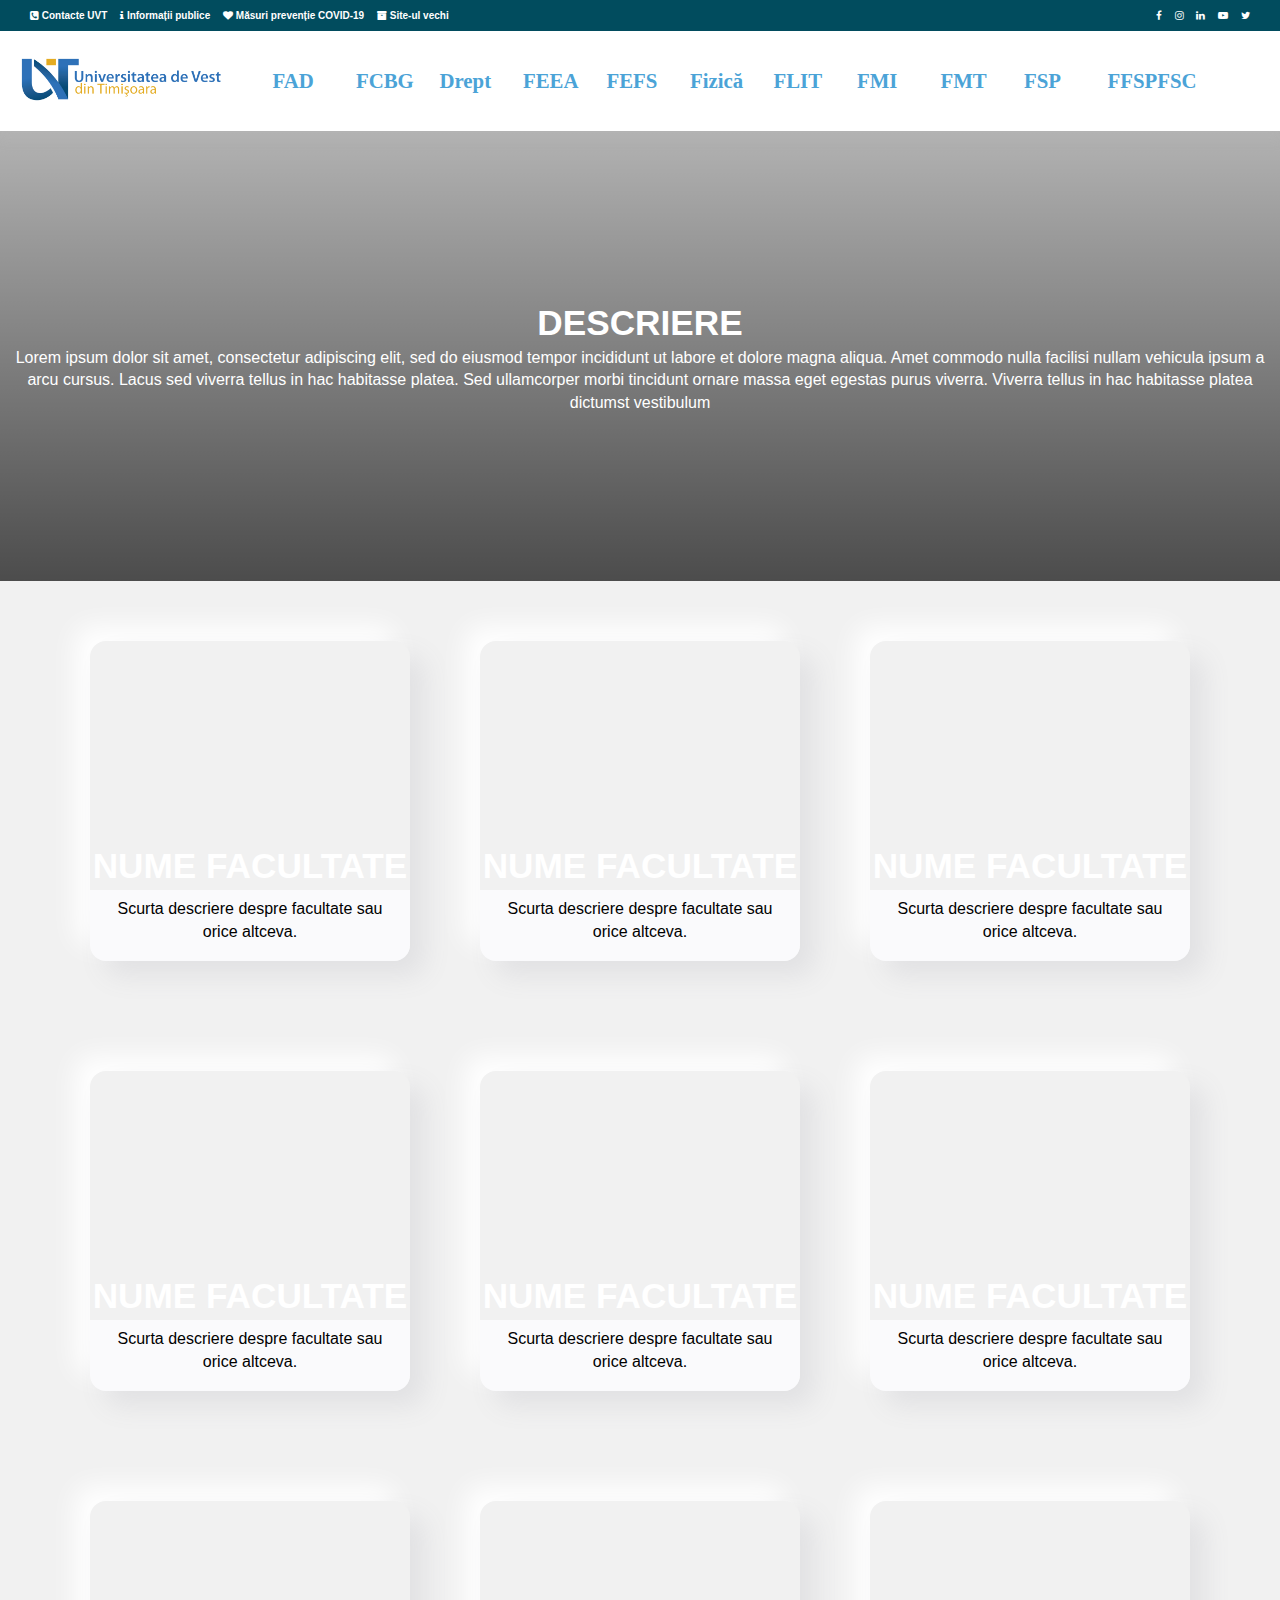
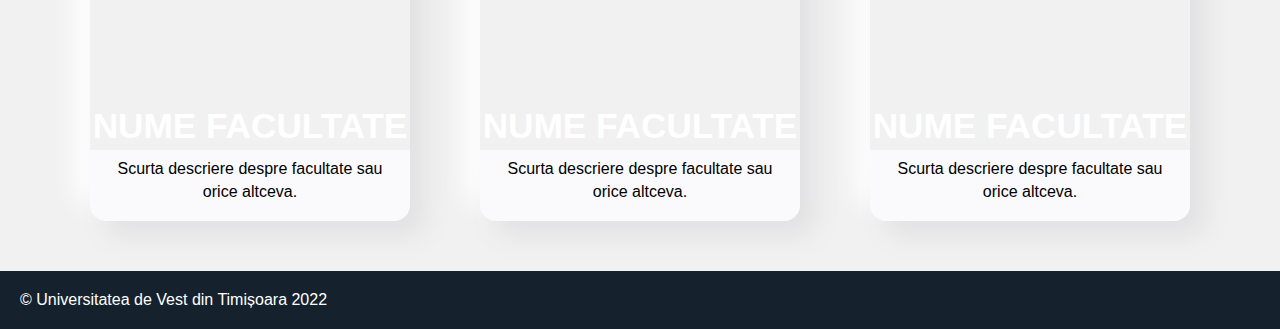
==== index.html @ 70251bb2 "modificari header" ====
<!DOCTYPE html>
<html lang="en">
<head>
    <meta charset="UTF-8">
    <meta http-equiv="X-UA-Compatible" content="IE=edge">
    <meta name="viewport" content="width=device-width, initial-scale=1.0">
    <link rel="stylesheet" href="style/style.css">
    <link rel="stylesheet" href="style/card.css">
    <link rel="stylesheet" href="style/footer.css">
    <link rel="stylesheet" href="style/info-header.css">
    <link rel="stylesheet"
    href=
"https://cdnjs.cloudflare.com/ajax/libs/font-awesome/4.7.0/css/font-awesome.min.css">
    <script src="https://ajax.googleapis.com/ajax/libs/jquery/3.6.3/jquery.min.js"></script>
    <script src="script.js"></script>
    <title>MAPS</title>
</head>
<body>
    <div class="page-wrapper">
      <div class="info-header">
        <div id="left-items">
          <a href="https://dict.uvt.ro/telefoane-interioare/interioare.php"><i class="fa fa-phone-square "><b> Contacte UVT</b> </i></a>
           <a href="https://www.uvt.ro/dcimi/informatii-publice/"><i class="fa fa-info "><b> Informații publice</b></i></a>
            <a href="https://uvt.ro/masuri-preventie-covid-19/"><i class="fa fa-heart "><b> Măsuri prevenție COVID-19</b></i></a>
            <a href="https://oldsite.uvt.ro/ro/"><i class="fa fa-archive"><b> Site-ul vechi</b></i></a>
        </div>
        <div id="right-items">
          <a href="https://www.facebook.com/uvtromania"><i class="fa fa-facebook" aria-hidden="true"></i></a>
          <a href="https://www.instagram.com/uvt_romania/"><i class="fa fa-instagram" aria-hidden="true"></i></a>
          <a href="https://www.linkedin.com/school/west-university-of-timisoara/"><i class="fa fa-linkedin" aria-hidden="true"></i></a>
          <a href="https://www.youtube.com/channel/UC9rKWeN__ZbmqP3s-H6VcLA"><i class="fa fa-youtube-play" aria-hidden="true"></i></a>
          <a href="https://twitter.com/uvtromania"><i class="fa fa-twitter" aria-hidden="true"></i></a>
        </div>

      </div>
        <div class="nav-wrapper">
         <nav class="navbar">
           <a href="https://uvt.ro"><img src="logoUvt.png" alt="Logo UVT" id="logo" > </a>
           <div class="menu-toggle" id="mobile-menu">
             <span class="bar"></span>
             <span class="bar"></span>
             <span class="bar"></span>
           </div>
           <ul class="nav no-search">
             <li class="nav-item"><a href="#">FAD</a></li>
             <li class="nav-item"><a href="#">FCBG</a></li>
             <li class="nav-item"><a href="#">Drept</a></li>
             <li class="nav-item"><a href="#">FEEA</a></li>
             <li class="nav-item"><a href="#">FEFS</a></li>
             <li class="nav-item"><a href="#">Fizică</a></li>
             <li class="nav-item"><a href="#">FLIT</a></li>
             <li class="nav-item"><a href="#">FMI</a></li>
             <li class="nav-item"><a href="#">FMT</a></li>
             <li class="nav-item"><a href="#">FSP</a></li>
             <li class="nav-item"><a href="#">FFSPFSC</a></li>
           </ul>
         </nav>
         </div>
<section class="descriere">
          <h1>DESCRIERE</h1>
          <p>Lorem ipsum dolor sit amet, consectetur adipiscing elit, sed do eiusmod tempor incididunt ut labore et dolore magna aliqua. Amet commodo nulla facilisi nullam vehicula ipsum a arcu cursus. Lacus sed viverra tellus in hac habitasse platea. Sed ullamcorper morbi tincidunt ornare massa eget egestas purus viverra. Viverra tellus in hac habitasse platea dictumst vestibulum</p>
        </section>
        <section class="features">
          <div class="feature-container">
            <div class=" feature-container property-card">
              <a href="#" style="text-decoration: none;">
                <div class="containerVideo">
                  <video id="video" width="480" height="270" autoplay loop muted>
                      <source src="videos/a031adfe-4b87d714.mp4" type="video/mp4" />
                  </video>

              </div> <H1>NUME FACULTATE</H1>
                </a>
              <div class="property-description">
                <p>Scurta descriere despre facultate sau orice altceva.</p>
              </div>
            </div>
          </div>
          <div class="feature-container">
            <div class=" feature-container property-card">
              <a href="#" style="text-decoration: none;">
                <div class="containerVideo">
                  <video id="video" width="480" height="270" autoplay loop muted>
                      <source src="videos/a031adfe-4b87d714.mp4" type="video/mp4" />
                  </video>

              </div> <H1>NUME FACULTATE</H1>
                </a>
              <div class="property-description">
                <p>Scurta descriere despre facultate sau orice altceva.</p>
              </div>
            </div>
          </div>
          <div class="feature-container">
            <div class=" feature-container property-card">
              <a href="#" style="text-decoration: none;">
                <div class="containerVideo">
                  <video id="video" width="480" height="270" autoplay loop muted>
                      <source src="videos/a031adfe-4b87d714.mp4" type="video/mp4" />
                  </video>

              </div> <H1>NUME FACULTATE</H1>
                </a>
              <div class="property-description">
                <p>Scurta descriere despre facultate sau orice altceva.</p>
              </div>
            </div>
          </div>

        </section>
        <section class="features">
          <div class="feature-container">
            <div class=" feature-container property-card">
              <a href="#" style="text-decoration: none;">
                <div class="containerVideo">
                  <video id="video" width="480" height="270" autoplay loop muted>
                      <source src="videos/a031adfe-4b87d714.mp4" type="video/mp4" />
                  </video>

              </div> <H1>NUME FACULTATE</H1>
                </a>
              <div class="property-description">
                <p>Scurta descriere despre facultate sau orice altceva.</p>
              </div>
            </div>
          </div>
          <div class="feature-container">
            <div class=" feature-container property-card">
              <a href="#" style="text-decoration: none;">
                <div class="containerVideo">
                  <video id="video" width="480" height="270" autoplay loop muted>
                      <source src="videos/a031adfe-4b87d714.mp4" type="video/mp4" />
                  </video>

              </div> <H1>NUME FACULTATE</H1>
                </a>
              <div class="property-description">
                <p>Scurta descriere despre facultate sau orice altceva.</p>
              </div>
            </div>
          </div>
          <div class="feature-container">
            <div class=" feature-container property-card">
              <a href="#" style="text-decoration: none;">
                <div class="containerVideo">
                  <video id="video" width="480" height="270" autoplay loop muted>
                      <source src="videos/a031adfe-4b87d714.mp4" type="video/mp4" />
                  </video>

              </div> <H1>NUME FACULTATE</H1>
                </a>
              <div class="property-description">
                <p>Scurta descriere despre facultate sau orice altceva.</p>
              </div>
            </div>
          </div>

        </section>
        <section class="features">
          <div class="feature-container">
            <div class=" feature-container property-card">
              <a href="#" style="text-decoration: none;">
                <div class="containerVideo">
                  <video id="video" width="480" height="270" autoplay loop muted>
                      <source src="videos/a031adfe-4b87d714.mp4" type="video/mp4" />
                  </video>

              </div> <H1>NUME FACULTATE</H1>
                </a>
              <div class="property-description">
                <p>Scurta descriere despre facultate sau orice altceva.</p>
              </div>
            </div>
          </div>
          <div class="feature-container">
            <div class=" feature-container property-card">
              <a href="#" style="text-decoration: none;">
                <div class="containerVideo">
                  <video id="video" width="480" height="270" autoplay loop muted>
                      <source src="videos/a031adfe-4b87d714.mp4" type="video/mp4" />
                  </video>

              </div> <H1>NUME FACULTATE</H1>
                </a>
              <div class="property-description">
                <p>Scurta descriere despre facultate sau orice altceva.</p>
              </div>
            </div>
          </div>
          <div class="feature-container">
            <div class=" feature-container property-card">
              <a href="#" style="text-decoration: none;">
                <div class="containerVideo">
                  <video id="video" width="480" height="270" autoplay loop muted>
                      <source src="videos/a031adfe-4b87d714.mp4" type="video/mp4" />
                  </video>

              </div> <H1>NUME FACULTATE</H1>
                </a>
              <div class="property-description">
                <p>Scurta descriere despre facultate sau orice altceva.</p>
              </div>
            </div>
          </div>

        </section>

        
       </div>
       </div>
              <footer id="footerId">
        © Universitatea de Vest din Timișoara 2022
       </footer>
</body>
</html>
---- style/style.css ----
* {
    margin: 0;
    padding: 0;
    box-sizing: border-box;
    font-family: 'Lato', 'Arial', sans-serif;
  }
  
  /* HEADINGS */
  
  h1, p {
    color: #fff;
    text-align: center;
    line-height: 1.4;
  }
  
  h1 {
    font-size: 2.2rem;
  }
  
  h2 {
    color: #000;
    font-size: 1.3rem;
    text-align: center;
    line-height: 1.4;
    margin-bottom: 10px;
  }
  
  /* BASIC SETUP */
  

  @font-face {
    font-family: 'FontNav';
    src: url(Segoe\ UI.ttf);
  }

  .page-wrapper {
    width: 100%;
    height: auto;
  }
  
  .nav-wrapper {
    width: 100%;
    position: -webkit-sticky; /* Safari */
    position: sticky;
    top: 0;
    background-color: #fff;
  }
  
  
  
  /* NAVIGATION */
  
  .navbar {
    font-family: 'FontNav';
    display: grid;
    grid-template-columns: 1fr 5fr;
    align-items: center;
    justify-content: center;
    height: 100px;
    box-shadow: 0px 10px 10px 0px rgba(186, 181, 181, 0.127);
    overflow: hidden;
  }
  
  .navbar img {
    height: 45px;
    width: auto;
    justify-self: start;
    margin-left: 20px;
  }
  
  .navbar ul {
    list-style: none;
    display: grid;
    grid-template-columns: repeat(12,1fr);
    justify-self: center;
    margin-left: 50px;
    
  }
  
  .nav-item a {
    color: #4BA3D7;
    font-size: 1.3rem;
    font-weight: 800;
    text-decoration: none;
    font-family: 'FontNav';
    transition: color 0.3s ease-out;
  }
  
  .nav-item a:hover {
    color: #2464A1;
  }
  
  /* SECTIONS */
  
  .descriere {
    width: 100%;
    height: 50vh;
    min-height: 350px;
    background: linear-gradient(rgba(0,0,0,0.3),rgba(0,0,0,0.7)), url('https://th.bing.com/th/id/OIP.3mGJIv0BFozAU5_trSVIkAHaEo?pid=ImgDet&rs=1');
    background-size: cover;
    display: flex;
    flex-direction: column;
    justify-content: center;
  }
  
  .features {
    width: 100%;
    height: auto;
    background-color: #f1f1f1;
    display: flex;
    padding: 50px 20px;
    justify-content: space-evenly;
  }
  
  .feature-container {
    flex-basis: auto;
    margin-top: 5px;
    
  }
  
  .feature-container p {
    color: #000;
    text-align: center;
    line-height: 1.4;
    margin-bottom: 15px;
  }
  
  .feature-container img {
    width: 100%;
    margin-bottom: 15px;
  }

  
  /* MOBILE MENU & ANIMATION */
  
  .menu-toggle .bar{
    width: 25px;
    height: 3px;
    background-color: #3f3f3f;
    margin: 5px auto;
    -webkit-transition: all 0.3s ease-in-out;
    -o-transition: all 0.3s ease-in-out;
    transition: all 0.3s ease-in-out;
  }
  
  .menu-toggle {
    justify-self: end;
    margin-right: 25px;
    display: none;
  }
  
  .menu-toggle:hover{
    cursor: pointer;
  }
  
  #mobile-menu.is-active .bar:nth-child(2){
    opacity: 0;
  }
  
  #mobile-menu.is-active .bar:nth-child(1){
    -webkit-transform: translateY(8px) rotate(45deg);
    -ms-transform: translateY(8px) rotate(45deg);
    -o-transform: translateY(8px) rotate(45deg);
    transform: translateY(8px) rotate(45deg);
  }
  
  #mobile-menu.is-active .bar:nth-child(3){
    -webkit-transform: translateY(-8px) rotate(-45deg);
    -ms-transform: translateY(-8px) rotate(-45deg);
    -o-transform: translateY(-8px) rotate(-45deg);
    transform: translateY(-8px) rotate(-45deg);
  }
  
  /* KEYFRAME ANIMATIONS */
  
  /* Media Queries */
  
    /* Mobile Devices - Phones/Tablets */
  
  @media only screen and (max-width: 1050px) { 
    .features {
      flex-direction: column;
      justify-content: center;
      align-items: center;
      padding: 50px;
    }

    .info-header {
      display: none !important;
      visibility: hidden;
    }
    
    /* MOBILE HEADINGS */
    
    h1 {
      font-size: 1.9rem;
    }
    
    h2 {
      font-size: 1rem;
    }
    
    p {
      font-size: 0.8rem;
    }
    
    /* MOBILE NAVIGATION */

    .navbar ul {
      margin-left: 0;
      margin-top: 30px;
      display: flex;
      flex-direction: column;
      position: fixed;
      justify-content: start;
      top: 55px;
      background-color: #fff;
      width: 100%;
      height: calc(100vh - 55px);
      transform: translate(-101%);
      text-align: center;
      overflow: hidden;
    }
    
    .navbar li {
      padding: 15px;
    }
    
    .navbar li:first-child {
      margin-top: 50px;
    }
    
    .navbar li a {
      font-size: 1rem;
    }
     
    .menu-toggle, .bar {
      display: block;
      cursor: pointer;
    }
    
    .mobile-nav {
    transform: translate(0%)!important;
  }
    
    /* SECTIONS */
    
    .headline {
      height: 20vh;
    }
      
    .feature-container p {
      margin-bottom: 25px;
    }
    
    .feature-container {
      margin-top: 20px;
    }
    
    .feature-container:nth-child(2) {
      order: -1;
    }
    

  }
---- style/card.css ----
/*CARDS STYLE */


 .property-card
 {

   height:20em;
   width:20em;
   top: 0;
   display:-webkit-box;
   display:-ms-flexbox;
   display:flex;
   -webkit-box-orient:vertical;
   -webkit-box-direction:normal;
   -ms-flex-direction:column;
   flex-direction:column;
   -webkit-transition:all 0.4s cubic-bezier(0.645, 0.045, 0.355, 1);
   -o-transition:all 0.4s cubic-bezier(0.645, 0.045, 0.355, 1);
   transition:all 0.4s cubic-bezier(0.645, 0.045, 0.355, 1);
   border-radius:16px;
   overflow:hidden;
   -webkit-box-shadow:  15px 15px 27px #e1e1e3, -15px -15px 27px #ffffff;
   box-shadow:  15px 15px 27px #e1e1e3, -15px -15px 27px #ffffff;
 }
 /* ^-- The margin bottom is necessary for the drop shadow otherwise it gets clipped in certain cases. */
 
 /* Top Half of card, image. */
 
 .property-image
 {
   height:6em;
   width:20em;
   padding:1em 2em;
   -webkit-transition:all 0.4s cubic-bezier(0.645, 0.045, 0.355, 1);
   -o-transition:all 0.4s cubic-bezier(0.645, 0.045, 0.355, 1);
   transition:all 0.4s cubic-bezier(0.645, 0.045, 0.355, 1);
   background-image:url('https://cdn.photographylife.com/wp-content/uploads/2017/01/What-is-landscape-photography.jpg');
   background-size:cover;
   background-repeat:no-repeat;
 }
 
 /* Bottom Card Section */
 
 .property-description
 {
   background-color: #FAFAFC;
   height:12em;
   width:20em;
   bottom:0em;
   -webkit-transition:all 0.4s cubic-bezier(0.645, 0.045, 0.355, 1);
   -o-transition:all 0.4s cubic-bezier(0.645, 0.045, 0.355, 1);
   transition:all 0.4s cubic-bezier(0.645, 0.045, 0.355, 1);
   padding: 0.5em 1em;
   text-align:center;
 }
 
 
 /* Property Cards Hover States 
 
 .property-card:hover .property-description
 {
   height:0em;
   padding:0px 1em;
 }
 .property-card:hover .property-image
 {
   height:18em;
 }

 */



.containerVideo {
  height: 200px;
}

#topText {
  color: white;
  font-size: 20px;
  align-self: center;
}
---- style/footer.css ----
#footerId {
    background-color: #15222E;
    color: white;
    text-align: left;
    padding: 20px;
    margin: 0 auto;
  }
---- style/info-header.css ----
.info-header {
    background-color: #014C5E;
    padding: 10px 25px 10px 25px;
    font-size: 10px;

    display: flex;
    justify-content: space-between;
}

.info-header a {
    text-decoration: none;
    color: white;
    padding: 5px;;
}
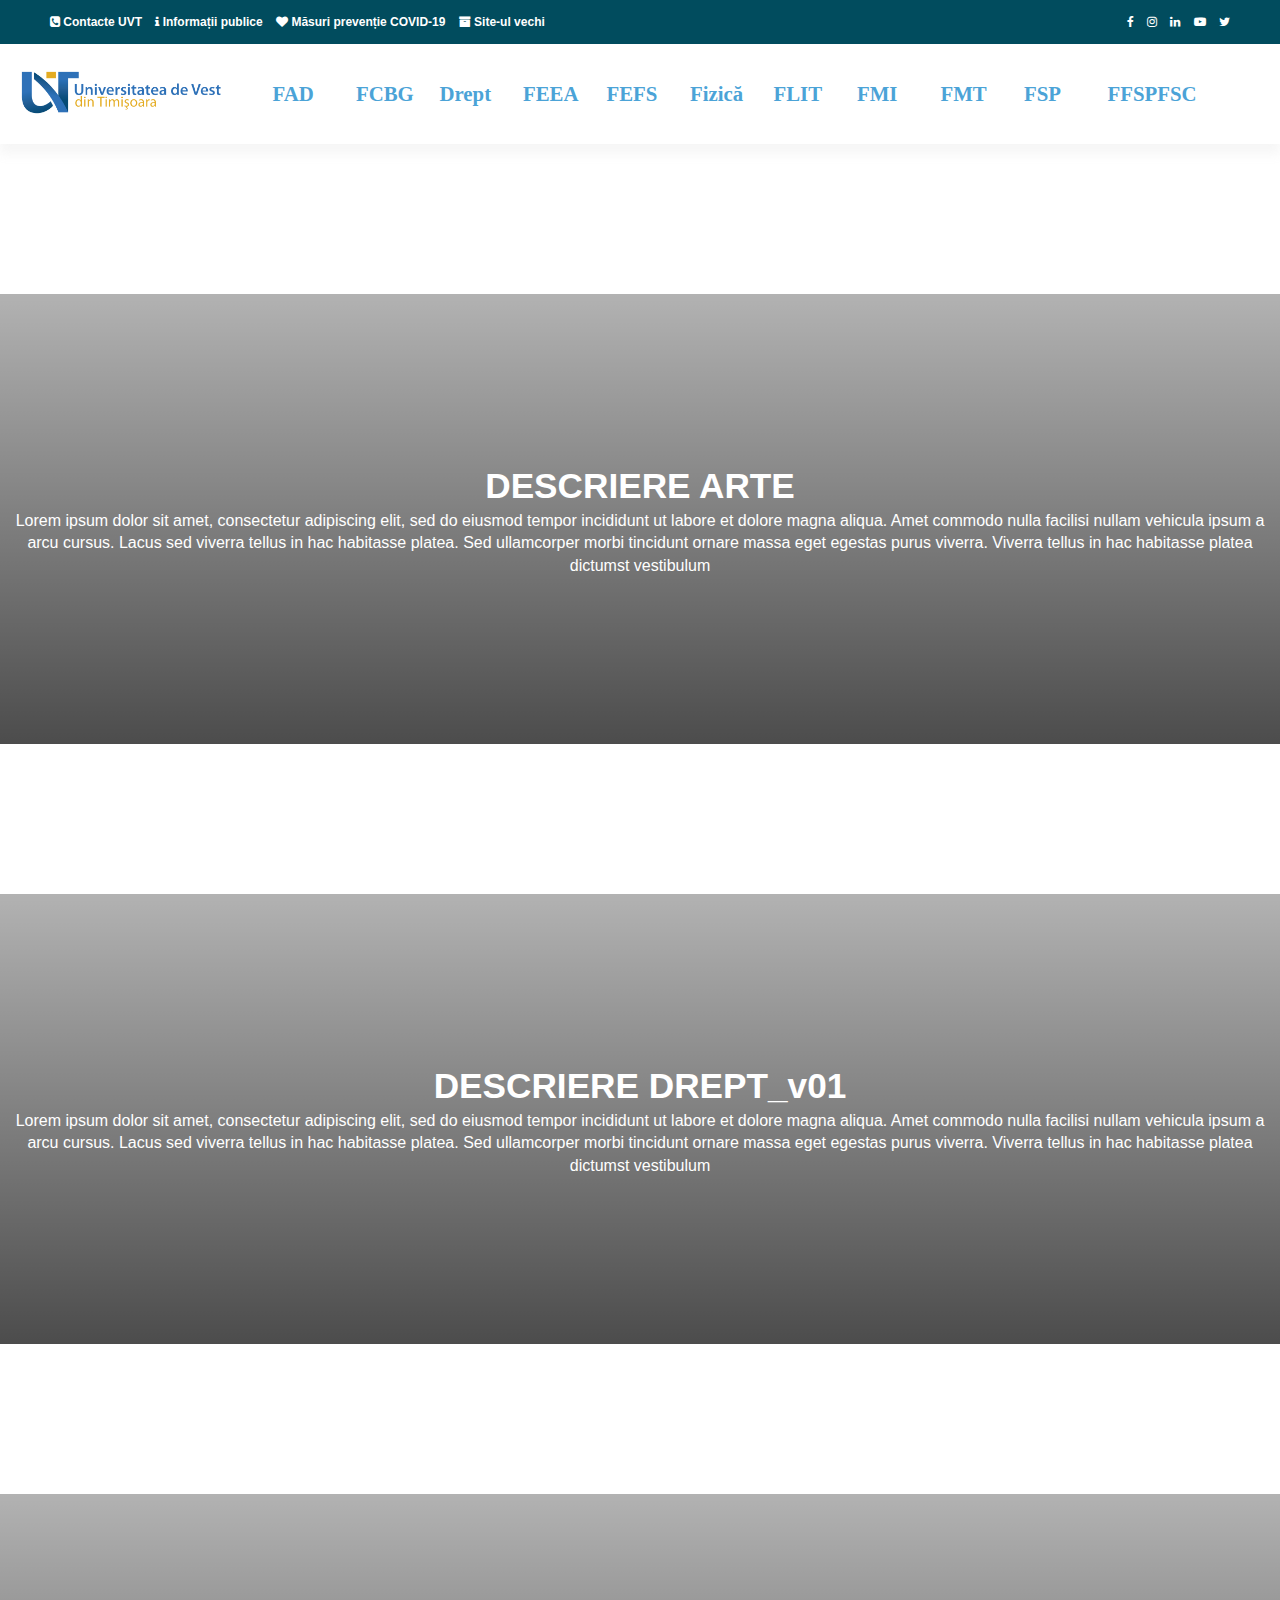
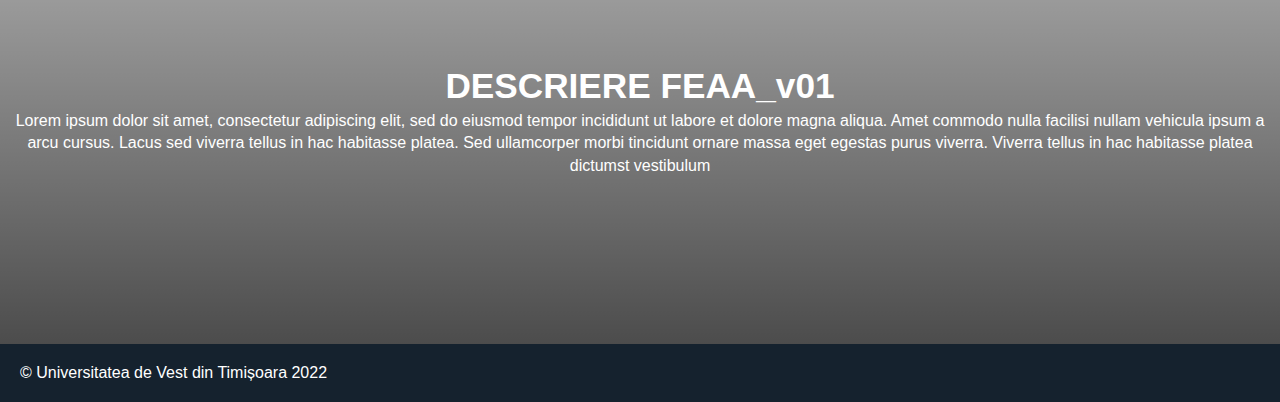
==== commit 551ace25: "video" ====
--- a/index.html
+++ b/index.html
@@ -7,6 +7,7 @@
     <link rel="stylesheet" href="style/style.css">
     <link rel="stylesheet" href="style/card.css">
     <link rel="stylesheet" href="style/footer.css">
+    <link rel="stylesheet" href="style/videoContainer.css">
     <link rel="stylesheet" href="style/info-header.css">
     <link rel="stylesheet"
     href=
@@ -42,9 +43,9 @@
              <span class="bar"></span>
            </div>
            <ul class="nav no-search">
-             <li class="nav-item"><a href="#">FAD</a></li>
+             <li class="nav-item"><a href="#videoARTE">FAD</a></li>
              <li class="nav-item"><a href="#">FCBG</a></li>
-             <li class="nav-item"><a href="#">Drept</a></li>
+             <li class="nav-item"><a href="#videoDREPT">Drept</a></li>
              <li class="nav-item"><a href="#">FEEA</a></li>
              <li class="nav-item"><a href="#">FEFS</a></li>
              <li class="nav-item"><a href="#">Fizică</a></li>
@@ -56,156 +57,38 @@
            </ul>
          </nav>
          </div>
-<section class="descriere">
-          <h1>DESCRIERE</h1>
+         <div class="containerVideoPrezentare" id="videoARTE">
+          <video id="video" autoplay loop muted>
+              <source src="videos/ARTE_v01.mp4" type="video/mp4" />
+          </video>
+          </div>
+
+        <section class="descriere">
+          <h1>DESCRIERE ARTE</h1>
           <p>Lorem ipsum dolor sit amet, consectetur adipiscing elit, sed do eiusmod tempor incididunt ut labore et dolore magna aliqua. Amet commodo nulla facilisi nullam vehicula ipsum a arcu cursus. Lacus sed viverra tellus in hac habitasse platea. Sed ullamcorper morbi tincidunt ornare massa eget egestas purus viverra. Viverra tellus in hac habitasse platea dictumst vestibulum</p>
         </section>
-        <section class="features">
-          <div class="feature-container">
-            <div class=" feature-container property-card">
-              <a href="#" style="text-decoration: none;">
-                <div class="containerVideo">
-                  <video id="video" width="480" height="270" autoplay loop muted>
-                      <source src="videos/a031adfe-4b87d714.mp4" type="video/mp4" />
-                  </video>
 
-              </div> <H1>NUME FACULTATE</H1>
-                </a>
-              <div class="property-description">
-                <p>Scurta descriere despre facultate sau orice altceva.</p>
-              </div>
-            </div>
-          </div>
-          <div class="feature-container">
-            <div class=" feature-container property-card">
-              <a href="#" style="text-decoration: none;">
-                <div class="containerVideo">
-                  <video id="video" width="480" height="270" autoplay loop muted>
-                      <source src="videos/a031adfe-4b87d714.mp4" type="video/mp4" />
-                  </video>
-
-              </div> <H1>NUME FACULTATE</H1>
-                </a>
-              <div class="property-description">
-                <p>Scurta descriere despre facultate sau orice altceva.</p>
-              </div>
-            </div>
-          </div>
-          <div class="feature-container">
-            <div class=" feature-container property-card">
-              <a href="#" style="text-decoration: none;">
-                <div class="containerVideo">
-                  <video id="video" width="480" height="270" autoplay loop muted>
-                      <source src="videos/a031adfe-4b87d714.mp4" type="video/mp4" />
-                  </video>
-
-              </div> <H1>NUME FACULTATE</H1>
-                </a>
-              <div class="property-description">
-                <p>Scurta descriere despre facultate sau orice altceva.</p>
-              </div>
-            </div>
+        <div class="containerVideoPrezentare" id="videoDREPT">
+          <video id="video" autoplay loop muted>
+              <source src="videos/DREPT_v01.mp4" type="video/mp4" />
+          </video>
           </div>
 
+        <section class="descriere">
+          <h1>DESCRIERE DREPT_v01</h1>
+          <p>Lorem ipsum dolor sit amet, consectetur adipiscing elit, sed do eiusmod tempor incididunt ut labore et dolore magna aliqua. Amet commodo nulla facilisi nullam vehicula ipsum a arcu cursus. Lacus sed viverra tellus in hac habitasse platea. Sed ullamcorper morbi tincidunt ornare massa eget egestas purus viverra. Viverra tellus in hac habitasse platea dictumst vestibulum</p>
         </section>
-        <section class="features">
-          <div class="feature-container">
-            <div class=" feature-container property-card">
-              <a href="#" style="text-decoration: none;">
-                <div class="containerVideo">
-                  <video id="video" width="480" height="270" autoplay loop muted>
-                      <source src="videos/a031adfe-4b87d714.mp4" type="video/mp4" />
-                  </video>
-
-              </div> <H1>NUME FACULTATE</H1>
-                </a>
-              <div class="property-description">
-                <p>Scurta descriere despre facultate sau orice altceva.</p>
-              </div>
-            </div>
-          </div>
-          <div class="feature-container">
-            <div class=" feature-container property-card">
-              <a href="#" style="text-decoration: none;">
-                <div class="containerVideo">
-                  <video id="video" width="480" height="270" autoplay loop muted>
-                      <source src="videos/a031adfe-4b87d714.mp4" type="video/mp4" />
-                  </video>
-
-              </div> <H1>NUME FACULTATE</H1>
-                </a>
-              <div class="property-description">
-                <p>Scurta descriere despre facultate sau orice altceva.</p>
-              </div>
-            </div>
-          </div>
-          <div class="feature-container">
-            <div class=" feature-container property-card">
-              <a href="#" style="text-decoration: none;">
-                <div class="containerVideo">
-                  <video id="video" width="480" height="270" autoplay loop muted>
-                      <source src="videos/a031adfe-4b87d714.mp4" type="video/mp4" />
-                  </video>
-
-              </div> <H1>NUME FACULTATE</H1>
-                </a>
-              <div class="property-description">
-                <p>Scurta descriere despre facultate sau orice altceva.</p>
-              </div>
-            </div>
+        
+        <div class="containerVideoPrezentare" id="videoDREPT">
+          <video id="video" autoplay loop muted>
+              <source src="videos/FEAA_v02.mp4" type="video/mp4" />
+          </video>
           </div>
 
+        <section class="descriere">
+          <h1>DESCRIERE FEAA_v01</h1>
+          <p>Lorem ipsum dolor sit amet, consectetur adipiscing elit, sed do eiusmod tempor incididunt ut labore et dolore magna aliqua. Amet commodo nulla facilisi nullam vehicula ipsum a arcu cursus. Lacus sed viverra tellus in hac habitasse platea. Sed ullamcorper morbi tincidunt ornare massa eget egestas purus viverra. Viverra tellus in hac habitasse platea dictumst vestibulum</p>
         </section>
-        <section class="features">
-          <div class="feature-container">
-            <div class=" feature-container property-card">
-              <a href="#" style="text-decoration: none;">
-                <div class="containerVideo">
-                  <video id="video" width="480" height="270" autoplay loop muted>
-                      <source src="videos/a031adfe-4b87d714.mp4" type="video/mp4" />
-                  </video>
-
-              </div> <H1>NUME FACULTATE</H1>
-                </a>
-              <div class="property-description">
-                <p>Scurta descriere despre facultate sau orice altceva.</p>
-              </div>
-            </div>
-          </div>
-          <div class="feature-container">
-            <div class=" feature-container property-card">
-              <a href="#" style="text-decoration: none;">
-                <div class="containerVideo">
-                  <video id="video" width="480" height="270" autoplay loop muted>
-                      <source src="videos/a031adfe-4b87d714.mp4" type="video/mp4" />
-                  </video>
-
-              </div> <H1>NUME FACULTATE</H1>
-                </a>
-              <div class="property-description">
-                <p>Scurta descriere despre facultate sau orice altceva.</p>
-              </div>
-            </div>
-          </div>
-          <div class="feature-container">
-            <div class=" feature-container property-card">
-              <a href="#" style="text-decoration: none;">
-                <div class="containerVideo">
-                  <video id="video" width="480" height="270" autoplay loop muted>
-                      <source src="videos/a031adfe-4b87d714.mp4" type="video/mp4" />
-                  </video>
-
-              </div> <H1>NUME FACULTATE</H1>
-                </a>
-              <div class="property-description">
-                <p>Scurta descriere despre facultate sau orice altceva.</p>
-              </div>
-            </div>
-          </div>
-
-        </section>
-
-        
        </div>
        </div>
               <footer id="footerId">
--- a/style/style.css
+++ b/style/style.css
@@ -186,7 +186,7 @@
     }
 
     .info-header {
-      display: none !important;
+      display: none ;
       visibility: hidden;
     }
     
--- a/style/videoContainer.css
+++ b/style/videoContainer.css
@@ -0,0 +1,5 @@
+.containerVideoPrezentare video {
+    width: 100%;
+    display: block;
+}
+
--- a/style/info-header.css
+++ b/style/info-header.css
@@ -1,7 +1,7 @@
 .info-header {
     background-color: #014C5E;
-    padding: 10px 25px 10px 25px;
-    font-size: 10px;
+    padding: 15px 45px 15px 45px;
+    font-size: 12px;
 
     display: flex;
     justify-content: space-between;
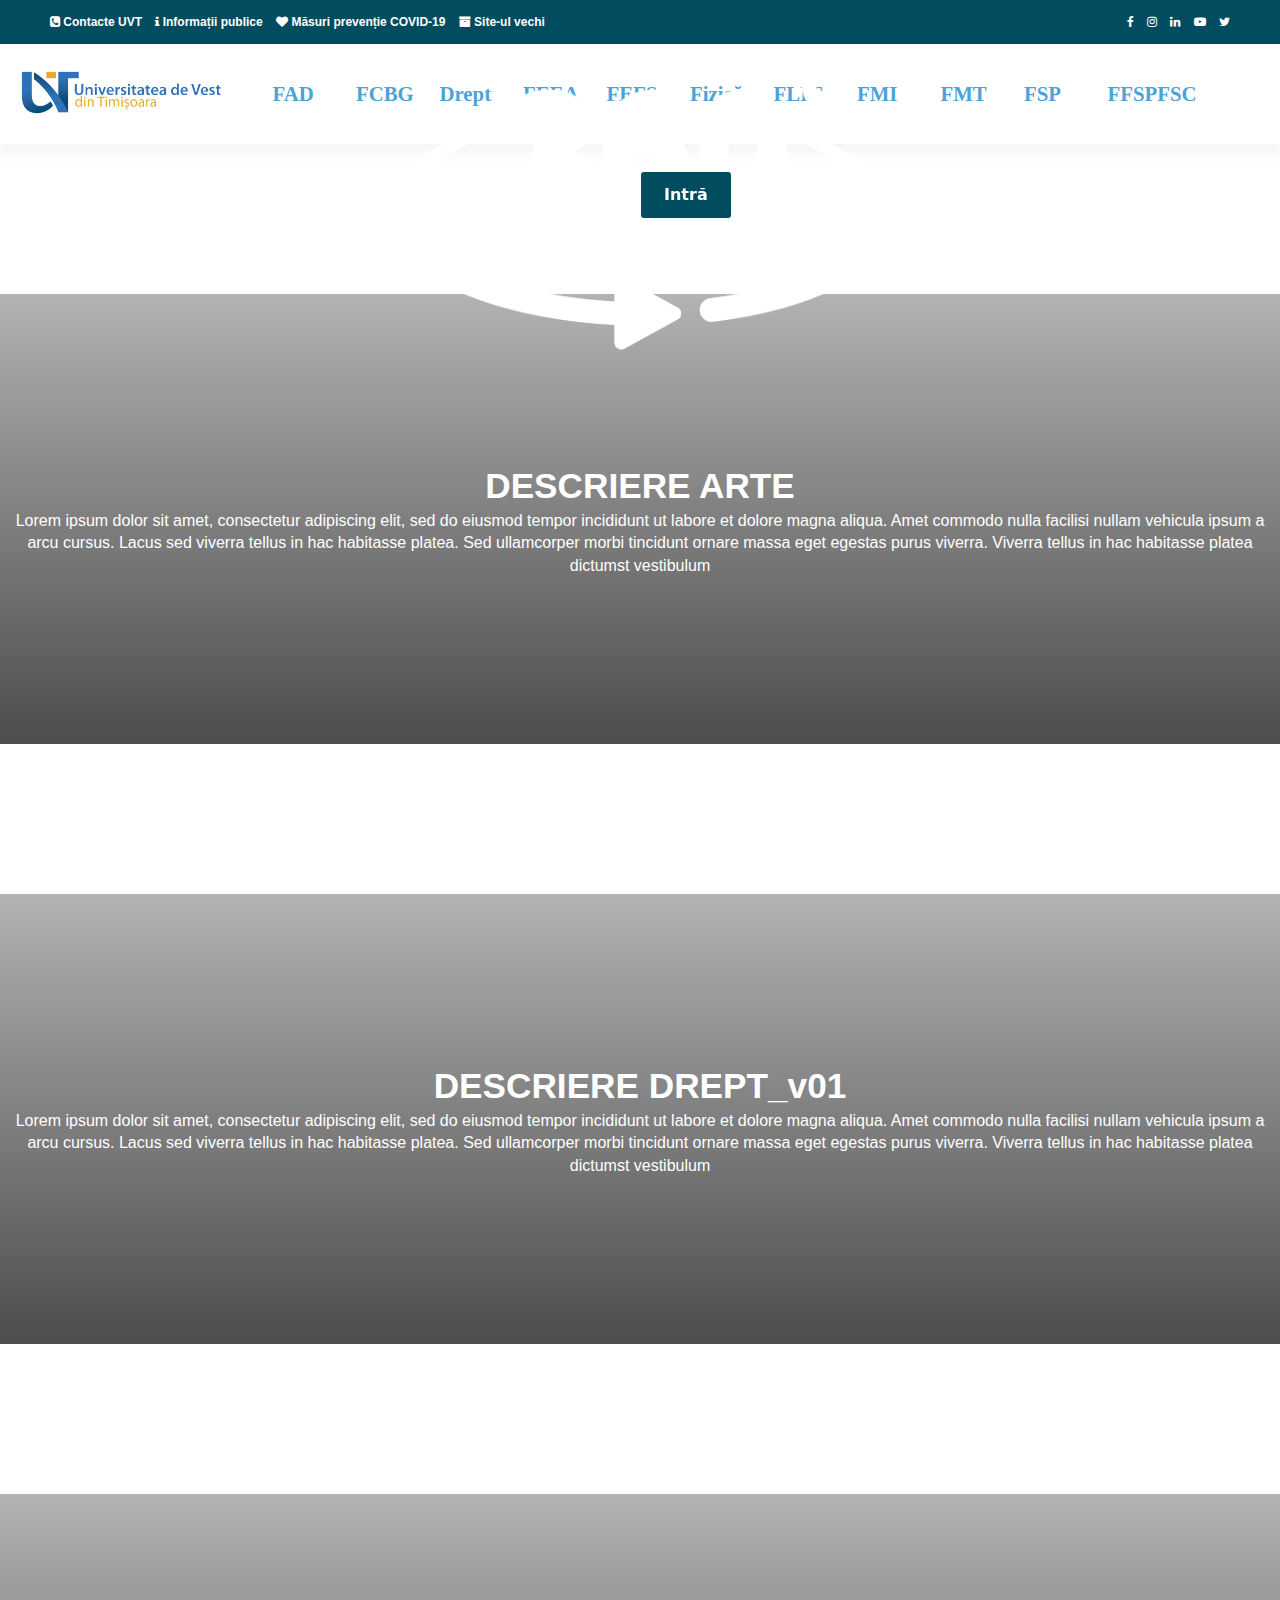
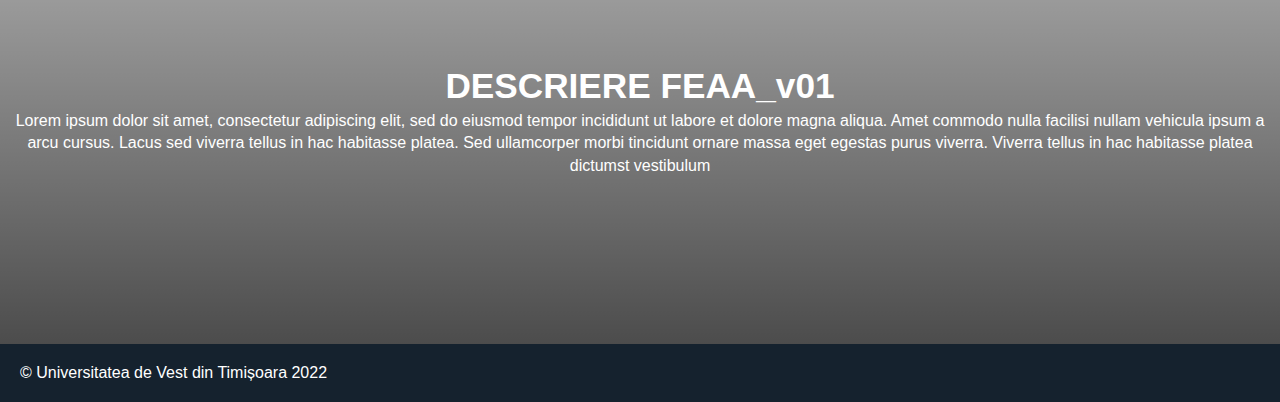
==== commit 7a6d0939: "adaugat buton tur virtual + imagine 360" ====
--- a/index.html
+++ b/index.html
@@ -9,6 +9,7 @@
     <link rel="stylesheet" href="style/footer.css">
     <link rel="stylesheet" href="style/videoContainer.css">
     <link rel="stylesheet" href="style/info-header.css">
+    <link rel="stylesheet" href="style/buttonIntra.css">
     <link rel="stylesheet"
     href=
 "https://cdnjs.cloudflare.com/ajax/libs/font-awesome/4.7.0/css/font-awesome.min.css">
@@ -46,7 +47,7 @@
              <li class="nav-item"><a href="#videoARTE">FAD</a></li>
              <li class="nav-item"><a href="#">FCBG</a></li>
              <li class="nav-item"><a href="#videoDREPT">Drept</a></li>
-             <li class="nav-item"><a href="#">FEEA</a></li>
+             <li class="nav-item"><a href="#videoFEEA">FEEA</a></li>
              <li class="nav-item"><a href="#">FEFS</a></li>
              <li class="nav-item"><a href="#">Fizică</a></li>
              <li class="nav-item"><a href="#">FLIT</a></li>
@@ -61,7 +62,13 @@
           <video id="video" autoplay loop muted>
               <source src="videos/ARTE_v01.mp4" type="video/mp4" />
           </video>
+          <div>
+            <img class="video-image" src="images/360-camera-video-preview-alb.png"/>
           </div>
+          <div class="video-button">
+            <a href="http://maps.uvt.ro/fizica/"><button class="button-5" role="button"> Intră</button></a>
+          </div>
+        </div>
 
         <section class="descriere">
           <h1>DESCRIERE ARTE</h1>
@@ -79,7 +86,7 @@
           <p>Lorem ipsum dolor sit amet, consectetur adipiscing elit, sed do eiusmod tempor incididunt ut labore et dolore magna aliqua. Amet commodo nulla facilisi nullam vehicula ipsum a arcu cursus. Lacus sed viverra tellus in hac habitasse platea. Sed ullamcorper morbi tincidunt ornare massa eget egestas purus viverra. Viverra tellus in hac habitasse platea dictumst vestibulum</p>
         </section>
         
-        <div class="containerVideoPrezentare" id="videoDREPT">
+        <div class="containerVideoPrezentare" id="videoFEEA">
           <video id="video" autoplay loop muted>
               <source src="videos/FEAA_v02.mp4" type="video/mp4" />
           </video>
--- a/style/videoContainer.css
+++ b/style/videoContainer.css
@@ -3,3 +3,29 @@
     display: block;
 }
 
+.containerVideoPrezentare {
+    position: relative;
+}
+
+.containerVideoPrezentare video {
+    
+}
+
+.video-button {
+    position: absolute;
+    bottom: 50%;
+    left: 50%;
+}
+
+
+.video-image {
+    position: absolute;
+    width: 40%;
+    left: 30%;
+    top: 40%;
+    transform: translateY(-50%);
+}
+
+a {
+    text-decoration: none;
+}--- a/style/buttonIntra.css
+++ b/style/buttonIntra.css
@@ -0,0 +1,46 @@
+
+/* CSS */
+.button-5 {
+  align-items: center;
+  background-clip: padding-box;
+  background-color: #014C5E;
+  border: 1px solid transparent;
+  border-radius: .25rem;
+  box-shadow: rgba(0, 0, 0, 0.02) 0 1px 3px 0;
+  box-sizing: border-box;
+  color: #fff;
+  cursor: pointer;
+  display: inline-flex;
+  font-family: system-ui,-apple-system,system-ui,"Helvetica Neue",Helvetica,Arial,sans-serif;
+  font-size: 16px;
+  font-weight: 600;
+  justify-content: center;
+  line-height: 1.25;
+  margin: 0;
+  min-height: 3rem;
+  padding: calc(.875rem - 1px) calc(1.5rem - 1px);
+  position: relative;
+  text-decoration: none;
+  transition: all 250ms;
+  user-select: none;
+  -webkit-user-select: none;
+  touch-action: manipulation;
+  vertical-align: baseline;
+  width: auto;
+}
+
+.button-5:hover,
+.button-5:focus {
+  background-color: #014C5E;
+  box-shadow: rgba(0, 0, 0, 0.1) 0 4px 12px;
+}
+
+.button-5:hover {
+  transform: translateY(-1px);
+}
+
+.button-5:active {
+  background-color: #017997;
+  box-shadow: rgba(0, 0, 0, .06) 0 2px 4px;
+  transform: translateY(0);
+}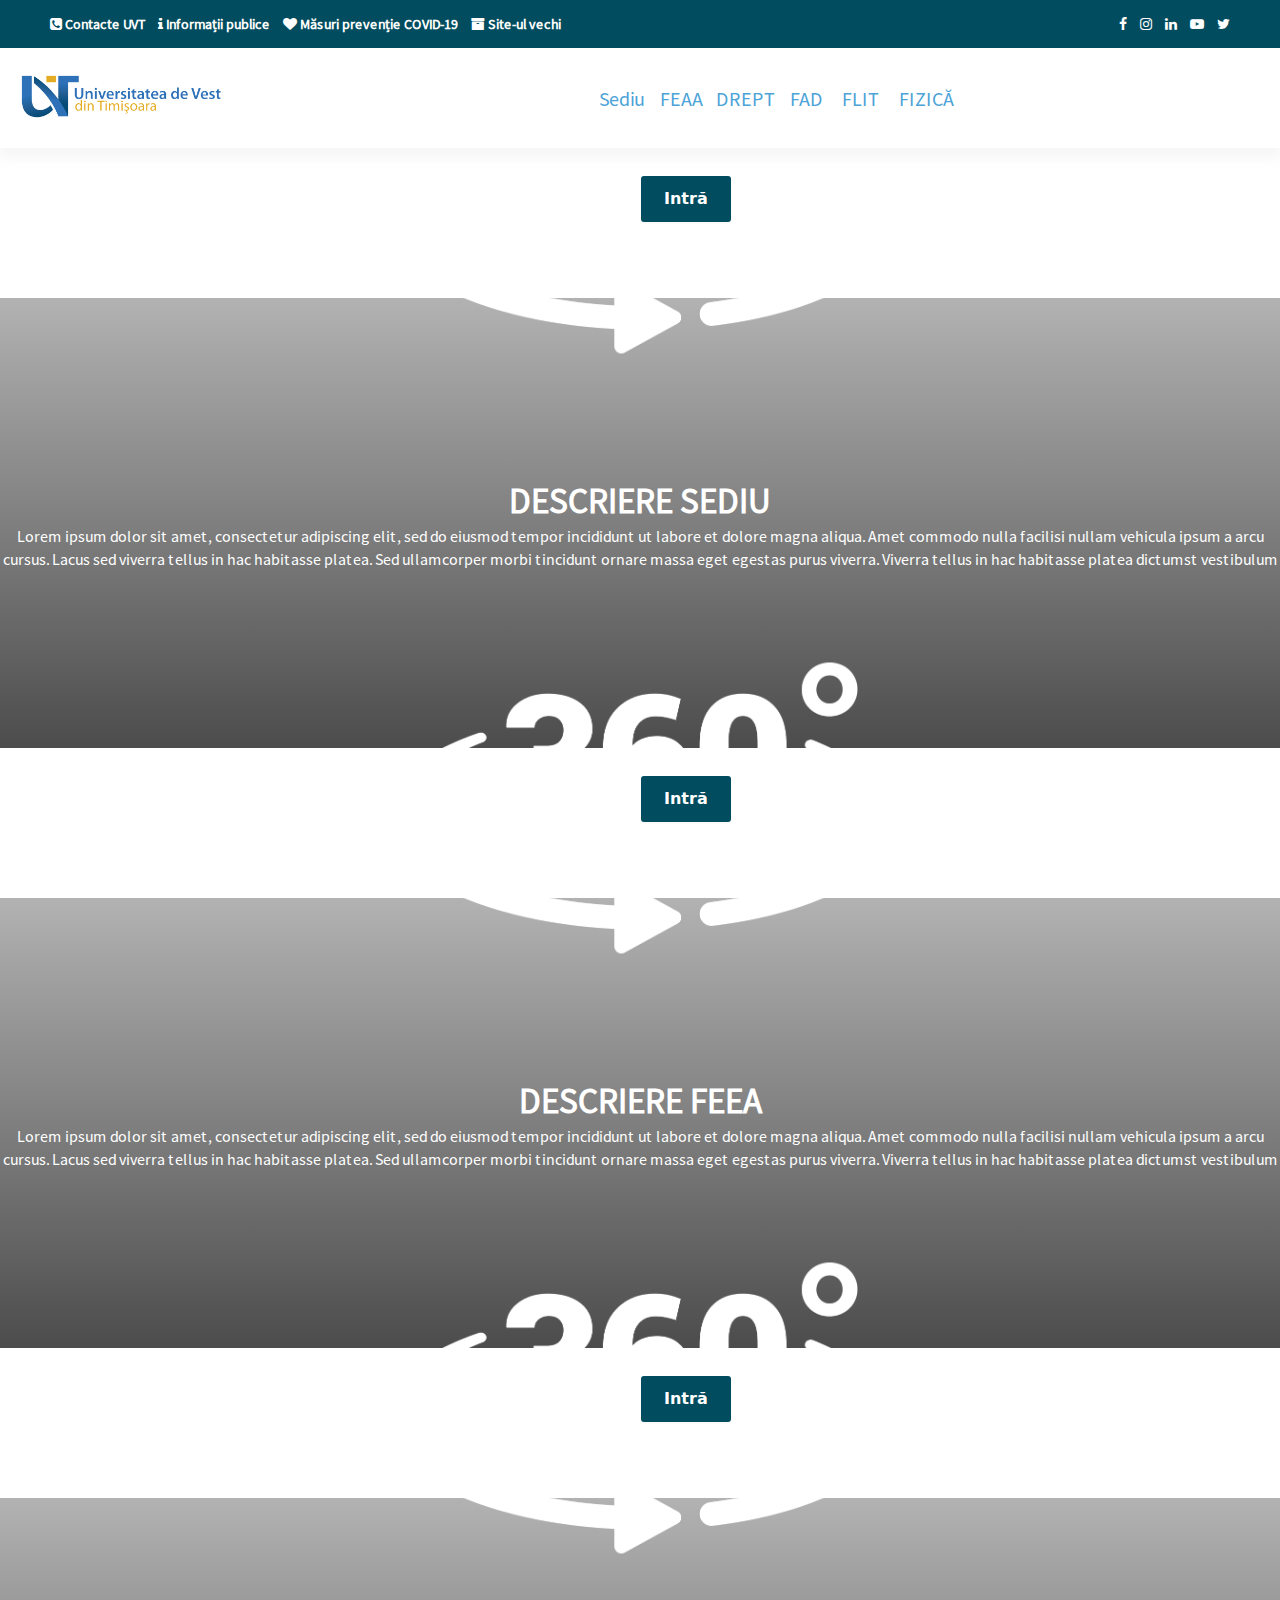
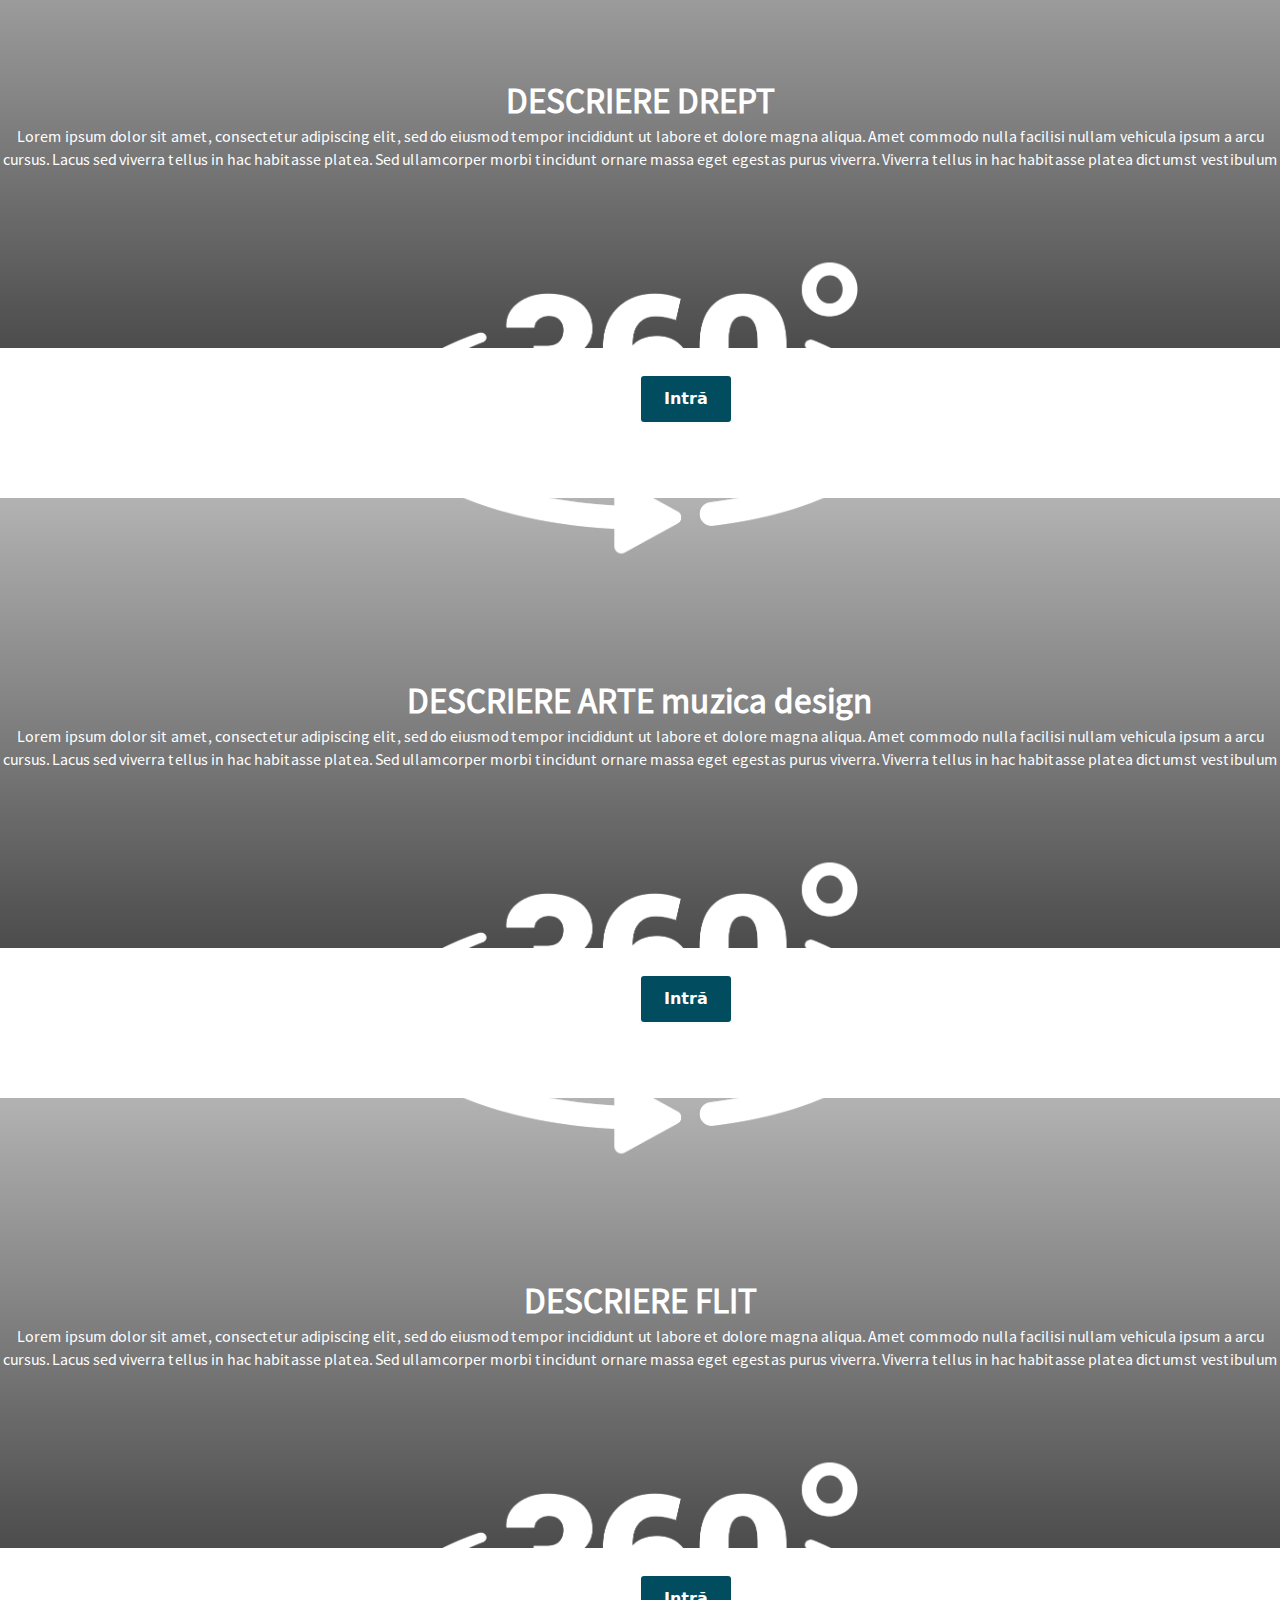
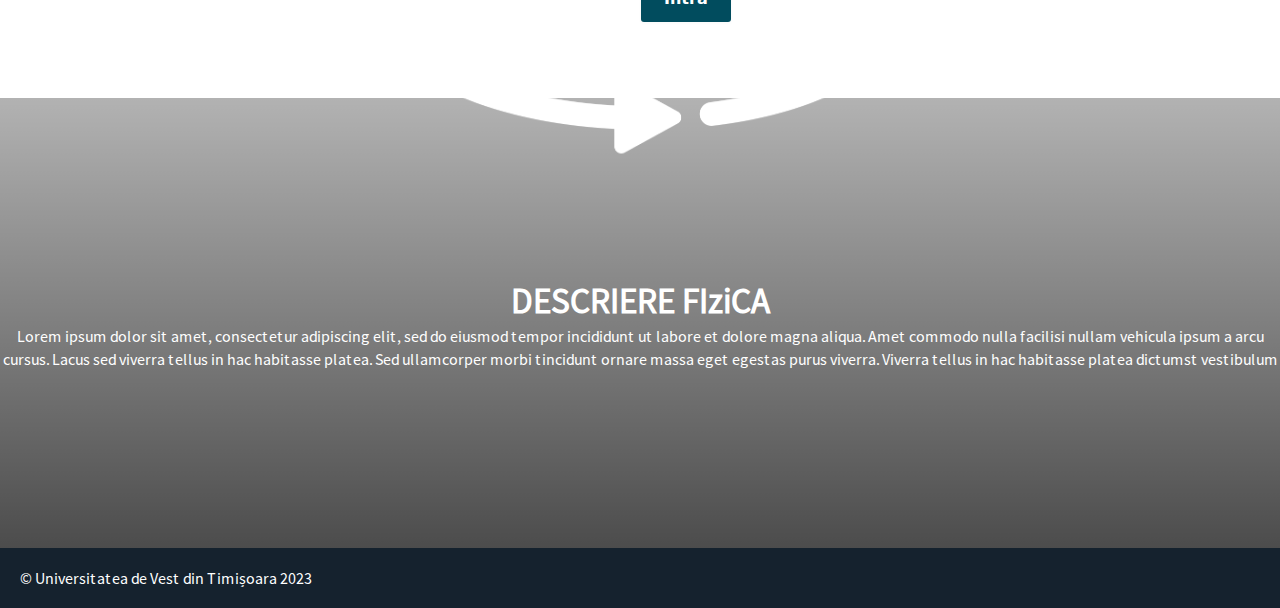
==== commit f4fad19e: "modificari cerute pe site" ====
--- a/index.html
+++ b/index.html
@@ -4,6 +4,9 @@
     <meta charset="UTF-8">
     <meta http-equiv="X-UA-Compatible" content="IE=edge">
     <meta name="viewport" content="width=device-width, initial-scale=1.0">
+    <link rel="preconnect" href="https://fonts.googleapis.com">
+<link rel="preconnect" href="https://fonts.gstatic.com" crossorigin>
+<link href="https://fonts.googleapis.com/css2?family=Source+Sans+Pro&display=swap" rel="stylesheet">
     <link rel="stylesheet" href="style/style.css">
     <link rel="stylesheet" href="style/card.css">
     <link rel="stylesheet" href="style/footer.css">
@@ -44,62 +47,128 @@
              <span class="bar"></span>
            </div>
            <ul class="nav no-search">
-             <li class="nav-item"><a href="#videoARTE">FAD</a></li>
-             <li class="nav-item"><a href="#">FCBG</a></li>
-             <li class="nav-item"><a href="#videoDREPT">Drept</a></li>
-             <li class="nav-item"><a href="#videoFEEA">FEEA</a></li>
-             <li class="nav-item"><a href="#">FEFS</a></li>
-             <li class="nav-item"><a href="#">Fizică</a></li>
-             <li class="nav-item"><a href="#">FLIT</a></li>
-             <li class="nav-item"><a href="#">FMI</a></li>
-             <li class="nav-item"><a href="#">FMT</a></li>
-             <li class="nav-item"><a href="#">FSP</a></li>
-             <li class="nav-item"><a href="#">FFSPFSC</a></li>
+             <li class="nav-item"><a href="#videoSEDIU">Sediu&ensp;</a></li>
+             <li class="nav-item"><a href="#videoFEAA">FEAA&ensp;</a></li>
+             <li class="nav-item"><a href="#videoDREPT">DREPT</a></li>
+             <li class="nav-item"><a href="#videoFAD">FAD</a></li>
+             <li class="nav-item"><a href="#videoFLIT">FLIT&ensp;</a></li>
+             <li class="nav-item"><a href="#videoFIZICA">FIZICĂ</a></li>
            </ul>
          </nav>
          </div>
-         <div class="containerVideoPrezentare" id="videoARTE">
-          <video id="video" autoplay loop muted>
+
+        <div class="sectiune-facultati">
+          <div class="containerVideoPrezentare" id="videoSEDIU">
+            <video id="video" autoplay="true" loop="true" muted>
               <source src="videos/ARTE_v01.mp4" type="video/mp4" />
-          </video>
-          <div>
-            <img class="video-image" src="images/360-camera-video-preview-alb.png"/>
-          </div>
-          <div class="video-button">
-            <a href="http://maps.uvt.ro/fizica/"><button class="button-5" role="button"> Intră</button></a>
-          </div>
-        </div>
-
-        <section class="descriere">
-          <h1>DESCRIERE ARTE</h1>
-          <p>Lorem ipsum dolor sit amet, consectetur adipiscing elit, sed do eiusmod tempor incididunt ut labore et dolore magna aliqua. Amet commodo nulla facilisi nullam vehicula ipsum a arcu cursus. Lacus sed viverra tellus in hac habitasse platea. Sed ullamcorper morbi tincidunt ornare massa eget egestas purus viverra. Viverra tellus in hac habitasse platea dictumst vestibulum</p>
-        </section>
-
-        <div class="containerVideoPrezentare" id="videoDREPT">
-          <video id="video" autoplay loop muted>
-              <source src="videos/DREPT_v01.mp4" type="video/mp4" />
-          </video>
+            </video>
+            <div>
+              <img class="video-image" src="images/360-camera-video-preview-alb.png"/>
+            </div>
+            <div class="video-button">
+              <a href="http://maps.uvt.ro/sediul-central/"><button class="button-5" role="button"> Intră</button></a>
+            </div>
+            </div>
+            <section class="descriere">
+              <h1>DESCRIERE SEDIU</h1>
+              <p>Lorem ipsum dolor sit amet, consectetur adipiscing elit, sed do eiusmod tempor incididunt ut labore et dolore magna aliqua. Amet commodo nulla facilisi nullam vehicula ipsum a arcu cursus. Lacus sed viverra tellus in hac habitasse platea. Sed ullamcorper morbi tincidunt ornare massa eget egestas purus viverra. Viverra tellus in hac habitasse platea dictumst vestibulum</p>
+            </section>
           </div>
 
-        <section class="descriere">
-          <h1>DESCRIERE DREPT_v01</h1>
-          <p>Lorem ipsum dolor sit amet, consectetur adipiscing elit, sed do eiusmod tempor incididunt ut labore et dolore magna aliqua. Amet commodo nulla facilisi nullam vehicula ipsum a arcu cursus. Lacus sed viverra tellus in hac habitasse platea. Sed ullamcorper morbi tincidunt ornare massa eget egestas purus viverra. Viverra tellus in hac habitasse platea dictumst vestibulum</p>
-        </section>
-        
-        <div class="containerVideoPrezentare" id="videoFEEA">
-          <video id="video" autoplay loop muted>
+        <div class="sectiune-facultati">
+          <div class="containerVideoPrezentare" id="videoFEAA">
+            <video id="video" autoplay="true" loop="true" muted>
               <source src="videos/FEAA_v02.mp4" type="video/mp4" />
-          </video>
+            </video>
+            <div>
+              <img class="video-image" src="images/360-camera-video-preview-alb.png"/>
+            </div>
+            <div class="video-button">
+              <a href="http://maps.uvt.ro/feaa/"><button class="button-5" role="button"> Intră</button></a>
+            </div>
+            </div>
+            <section class="descriere">
+              <h1>DESCRIERE FEEA</h1>
+              <p>Lorem ipsum dolor sit amet, consectetur adipiscing elit, sed do eiusmod tempor incididunt ut labore et dolore magna aliqua. Amet commodo nulla facilisi nullam vehicula ipsum a arcu cursus. Lacus sed viverra tellus in hac habitasse platea. Sed ullamcorper morbi tincidunt ornare massa eget egestas purus viverra. Viverra tellus in hac habitasse platea dictumst vestibulum</p>
+            </section>
           </div>
 
-        <section class="descriere">
-          <h1>DESCRIERE FEAA_v01</h1>
-          <p>Lorem ipsum dolor sit amet, consectetur adipiscing elit, sed do eiusmod tempor incididunt ut labore et dolore magna aliqua. Amet commodo nulla facilisi nullam vehicula ipsum a arcu cursus. Lacus sed viverra tellus in hac habitasse platea. Sed ullamcorper morbi tincidunt ornare massa eget egestas purus viverra. Viverra tellus in hac habitasse platea dictumst vestibulum</p>
-        </section>
-       </div>
-       </div>
+        <div class="sectiune-facultati">
+          <div class="containerVideoPrezentare" id="videoDREPT">
+            <video id="video" autoplay="true" loop="true" muted>
+              <source src="videos/DREPT_v01.mp4" type="video/mp4" />
+            </video>
+            <div>
+              <img class="video-image" src="images/360-camera-video-preview-alb.png"/>
+            </div>
+            <div class="video-button">
+              <a href="http://maps.uvt.ro/drept/"><button class="button-5" role="button"> Intră</button></a>
+            </div>
+            </div>
+            <section class="descriere">
+              <h1>DESCRIERE DREPT</h1>
+              <p>Lorem ipsum dolor sit amet, consectetur adipiscing elit, sed do eiusmod tempor incididunt ut labore et dolore magna aliqua. Amet commodo nulla facilisi nullam vehicula ipsum a arcu cursus. Lacus sed viverra tellus in hac habitasse platea. Sed ullamcorper morbi tincidunt ornare massa eget egestas purus viverra. Viverra tellus in hac habitasse platea dictumst vestibulum</p>
+            </section>
+          </div>
+
+
+        <div class="sectiune-facultati">
+          <div class="containerVideoPrezentare" id="videoFAD">
+            <video id="video" autoplay="true" loop="true" muted>
+              <source src="videos/ARTE_v01.mp4" type="video/mp4" />
+            </video>
+            <div>
+              <img class="video-image" src="images/360-camera-video-preview-alb.png"/>
+            </div>
+            <div class="video-button">
+              <a href="http://maps.uvt.ro/arte/"><button class="button-5" role="button"> Intră</button></a>
+            </div>
+            </div>
+            <section class="descriere">
+              <h1>DESCRIERE ARTE muzica design</h1>
+              <p>Lorem ipsum dolor sit amet, consectetur adipiscing elit, sed do eiusmod tempor incididunt ut labore et dolore magna aliqua. Amet commodo nulla facilisi nullam vehicula ipsum a arcu cursus. Lacus sed viverra tellus in hac habitasse platea. Sed ullamcorper morbi tincidunt ornare massa eget egestas purus viverra. Viverra tellus in hac habitasse platea dictumst vestibulum</p>
+            </section>
+          </div>
+
+
+        <div class="sectiune-facultati">
+          <div class="containerVideoPrezentare" id="videoFLIT">
+            <video id="video" autoplay="true" loop="true" muted>
+              <source src="videos/DREPT_v01.mp4" type="video/mp4" />
+            </video>
+            <div>
+              <img class="video-image" src="images/360-camera-video-preview-alb.png"/>
+            </div>
+            <div class="video-button">
+              <a href="http://maps.uvt.ro/lit/"><button class="button-5" role="button"> Intră</button></a>
+            </div>
+            </div>
+            <section class="descriere">
+              <h1>DESCRIERE FLIT</h1>
+              <p>Lorem ipsum dolor sit amet, consectetur adipiscing elit, sed do eiusmod tempor incididunt ut labore et dolore magna aliqua. Amet commodo nulla facilisi nullam vehicula ipsum a arcu cursus. Lacus sed viverra tellus in hac habitasse platea. Sed ullamcorper morbi tincidunt ornare massa eget egestas purus viverra. Viverra tellus in hac habitasse platea dictumst vestibulum</p>
+            </section>
+          </div>
+
+        <div class="sectiune-facultati">
+          <div class="containerVideoPrezentare" id="videoFIZICA">
+            <video id="video" autoplay="true" loop="true" muted>
+              <source src="videos/ARTE_v01.mp4" type="video/mp4" />
+            </video>
+            <div>
+              <img class="video-image" src="images/360-camera-video-preview-alb.png"/>
+            </div>
+            <div class="video-button">
+              <a href="http://maps.uvt.ro/fizica/"><button class="button-5" role="button"> Intră</button></a>
+            </div>
+            </div>
+            <section class="descriere">
+              <h1>DESCRIERE FIziCA</h1>
+              <p>Lorem ipsum dolor sit amet, consectetur adipiscing elit, sed do eiusmod tempor incididunt ut labore et dolore magna aliqua. Amet commodo nulla facilisi nullam vehicula ipsum a arcu cursus. Lacus sed viverra tellus in hac habitasse platea. Sed ullamcorper morbi tincidunt ornare massa eget egestas purus viverra. Viverra tellus in hac habitasse platea dictumst vestibulum</p>
+            </section>
+          </div>
+
               <footer id="footerId">
-        © Universitatea de Vest din Timișoara 2022
+        © Universitatea de Vest din Timișoara 2023
        </footer>
 </body>
 </html>--- a/style/style.css
+++ b/style/style.css
@@ -1,8 +1,12 @@
+@font-face {
+  font-family: "NavFontUVT";
+  src: url("/fonts/SourceSansPro-Regular.ttf");
+}
 * {
     margin: 0;
     padding: 0;
     box-sizing: border-box;
-    font-family: 'Lato', 'Arial', sans-serif;
+    font-family: "NavFontUVT";
   }
   
   /* HEADINGS */
@@ -26,12 +30,6 @@
   }
   
   /* BASIC SETUP */
-  
-
-  @font-face {
-    font-family: 'FontNav';
-    src: url(Segoe\ UI.ttf);
-  }
 
   .page-wrapper {
     width: 100%;
@@ -42,6 +40,7 @@
     width: 100%;
     position: -webkit-sticky; /* Safari */
     position: sticky;
+    z-index: 100;
     top: 0;
     background-color: #fff;
   }
@@ -51,7 +50,7 @@
   /* NAVIGATION */
   
   .navbar {
-    font-family: 'FontNav';
+    font-family: "NavFontUVT" !important;
     display: grid;
     grid-template-columns: 1fr 5fr;
     align-items: center;
@@ -60,6 +59,8 @@
     box-shadow: 0px 10px 10px 0px rgba(186, 181, 181, 0.127);
     overflow: hidden;
   }
+
+ 
   
   .navbar img {
     height: 45px;
@@ -69,9 +70,11 @@
   }
   
   .navbar ul {
+    font-family: "NavFontUVT";
     list-style: none;
     display: grid;
-    grid-template-columns: repeat(12,1fr);
+    text-align: center;
+    grid-template-columns: repeat(6,1fr);
     justify-self: center;
     margin-left: 50px;
     
@@ -79,10 +82,10 @@
   
   .nav-item a {
     color: #4BA3D7;
-    font-size: 1.3rem;
-    font-weight: 800;
+    font-size: 20px;
+    font-weight: 500;
     text-decoration: none;
-    font-family: 'FontNav';
+    font-family: "NavFontUVT";
     transition: color 0.3s ease-out;
   }
   
@@ -185,10 +188,6 @@
       padding: 50px;
     }
 
-    .info-header {
-      display: none ;
-      visibility: hidden;
-    }
     
     /* MOBILE HEADINGS */
     
@@ -208,7 +207,7 @@
 
     .navbar ul {
       margin-left: 0;
-      margin-top: 30px;
+      margin-top: 10px;
       display: flex;
       flex-direction: column;
       position: fixed;
@@ -221,7 +220,8 @@
       text-align: center;
       overflow: hidden;
     }
-    
+
+
     .navbar li {
       padding: 15px;
     }
--- a/style/videoContainer.css
+++ b/style/videoContainer.css
@@ -5,10 +5,7 @@
 
 .containerVideoPrezentare {
     position: relative;
-}
-
-.containerVideoPrezentare video {
-    
+    z-index: 0;
 }
 
 .video-button {
@@ -28,4 +25,24 @@
 
 a {
     text-decoration: none;
+}
+
+
+@media only screen and (max-width: 1050px) { 
+
+    .video-image {
+        position: absolute;
+        width: 75%;
+        left: 15%;
+        top: 40%;
+        transform: translateY(-45%);
+        display: none;
+    }
+
+    .video-button {
+        position: absolute;
+        bottom: 45%;
+        left: 40%;
+    }
+
 }--- a/style/info-header.css
+++ b/style/info-header.css
@@ -1,7 +1,7 @@
 .info-header {
     background-color: #014C5E;
     padding: 15px 45px 15px 45px;
-    font-size: 12px;
+    font-size: 14px;
 
     display: flex;
     justify-content: space-between;
@@ -11,4 +11,17 @@
     text-decoration: none;
     color: white;
     padding: 5px;;
+}
+
+.info-header a i:hover {
+    color: #2db7e9 !important;
+}
+
+
+
+@media only screen and (max-width: 1050px) { 
+    .info-header {
+        display: none ;
+        visibility: hidden;
+      }
 }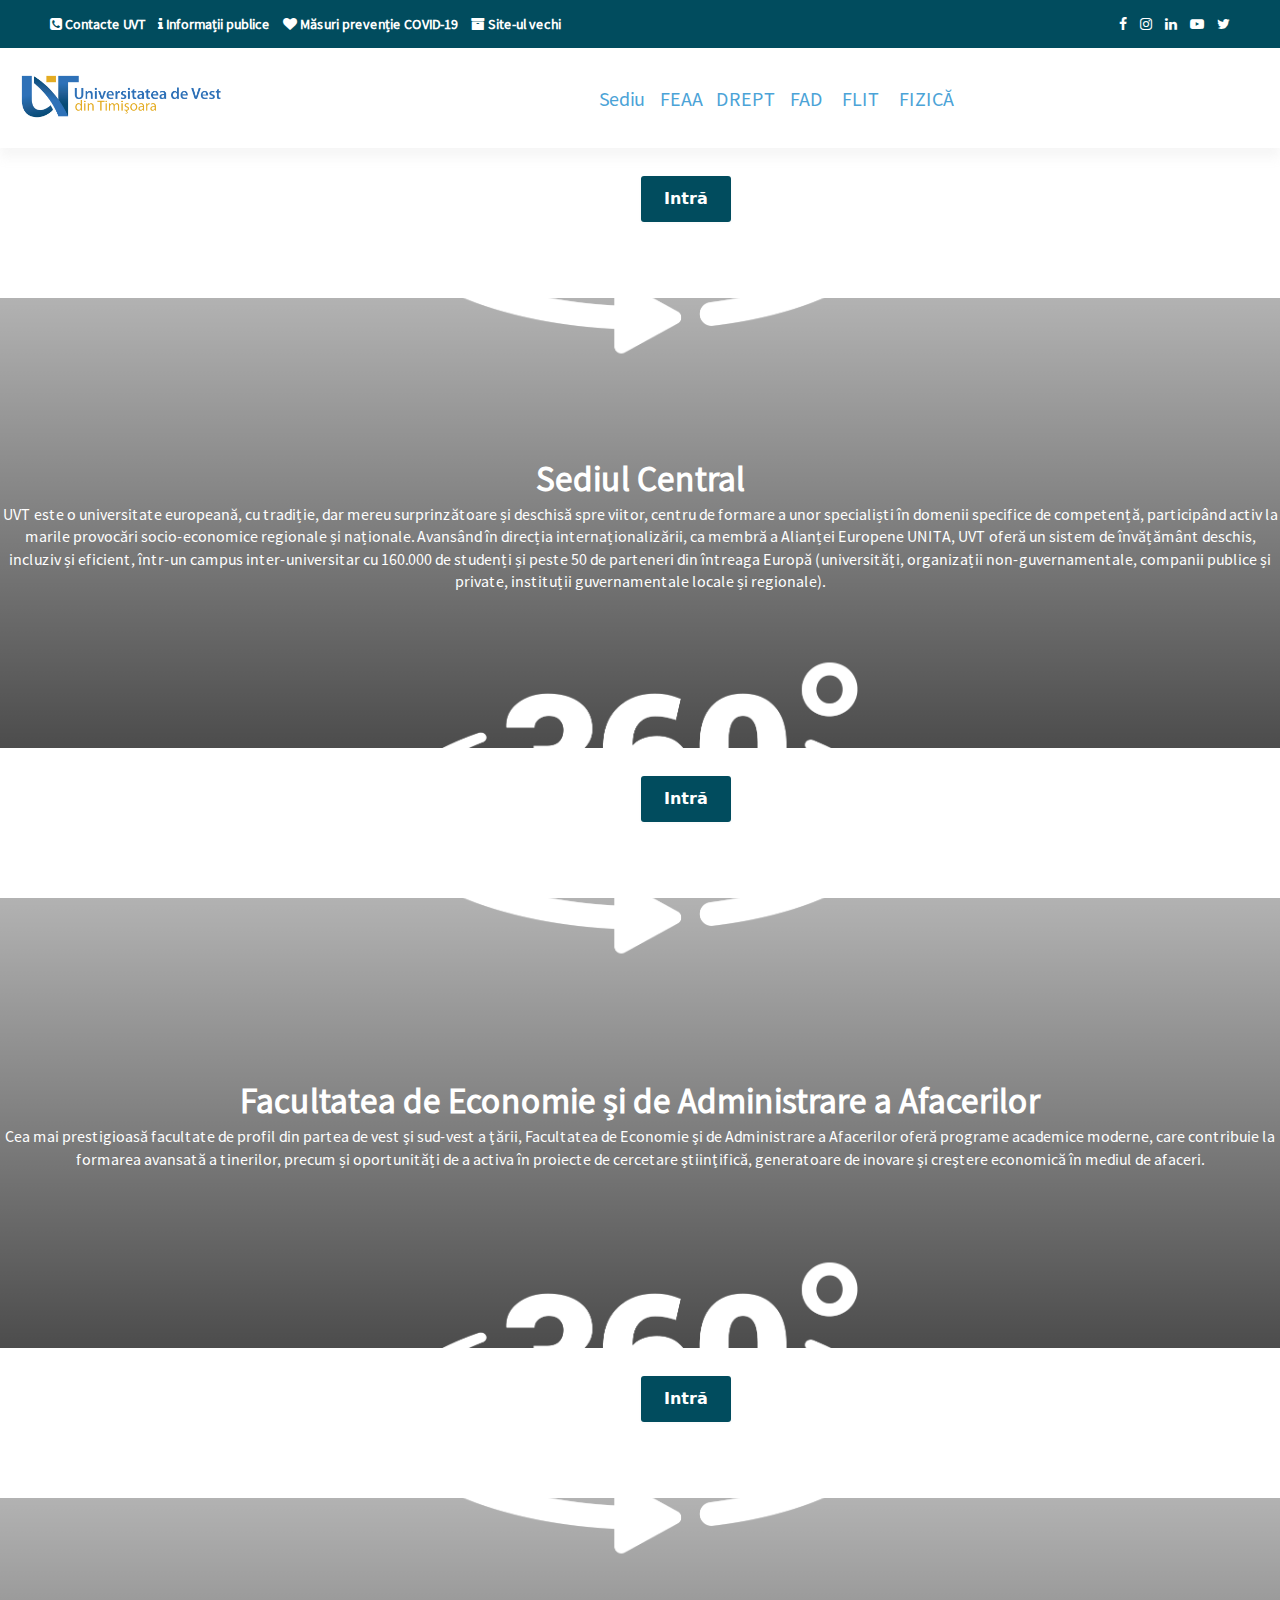
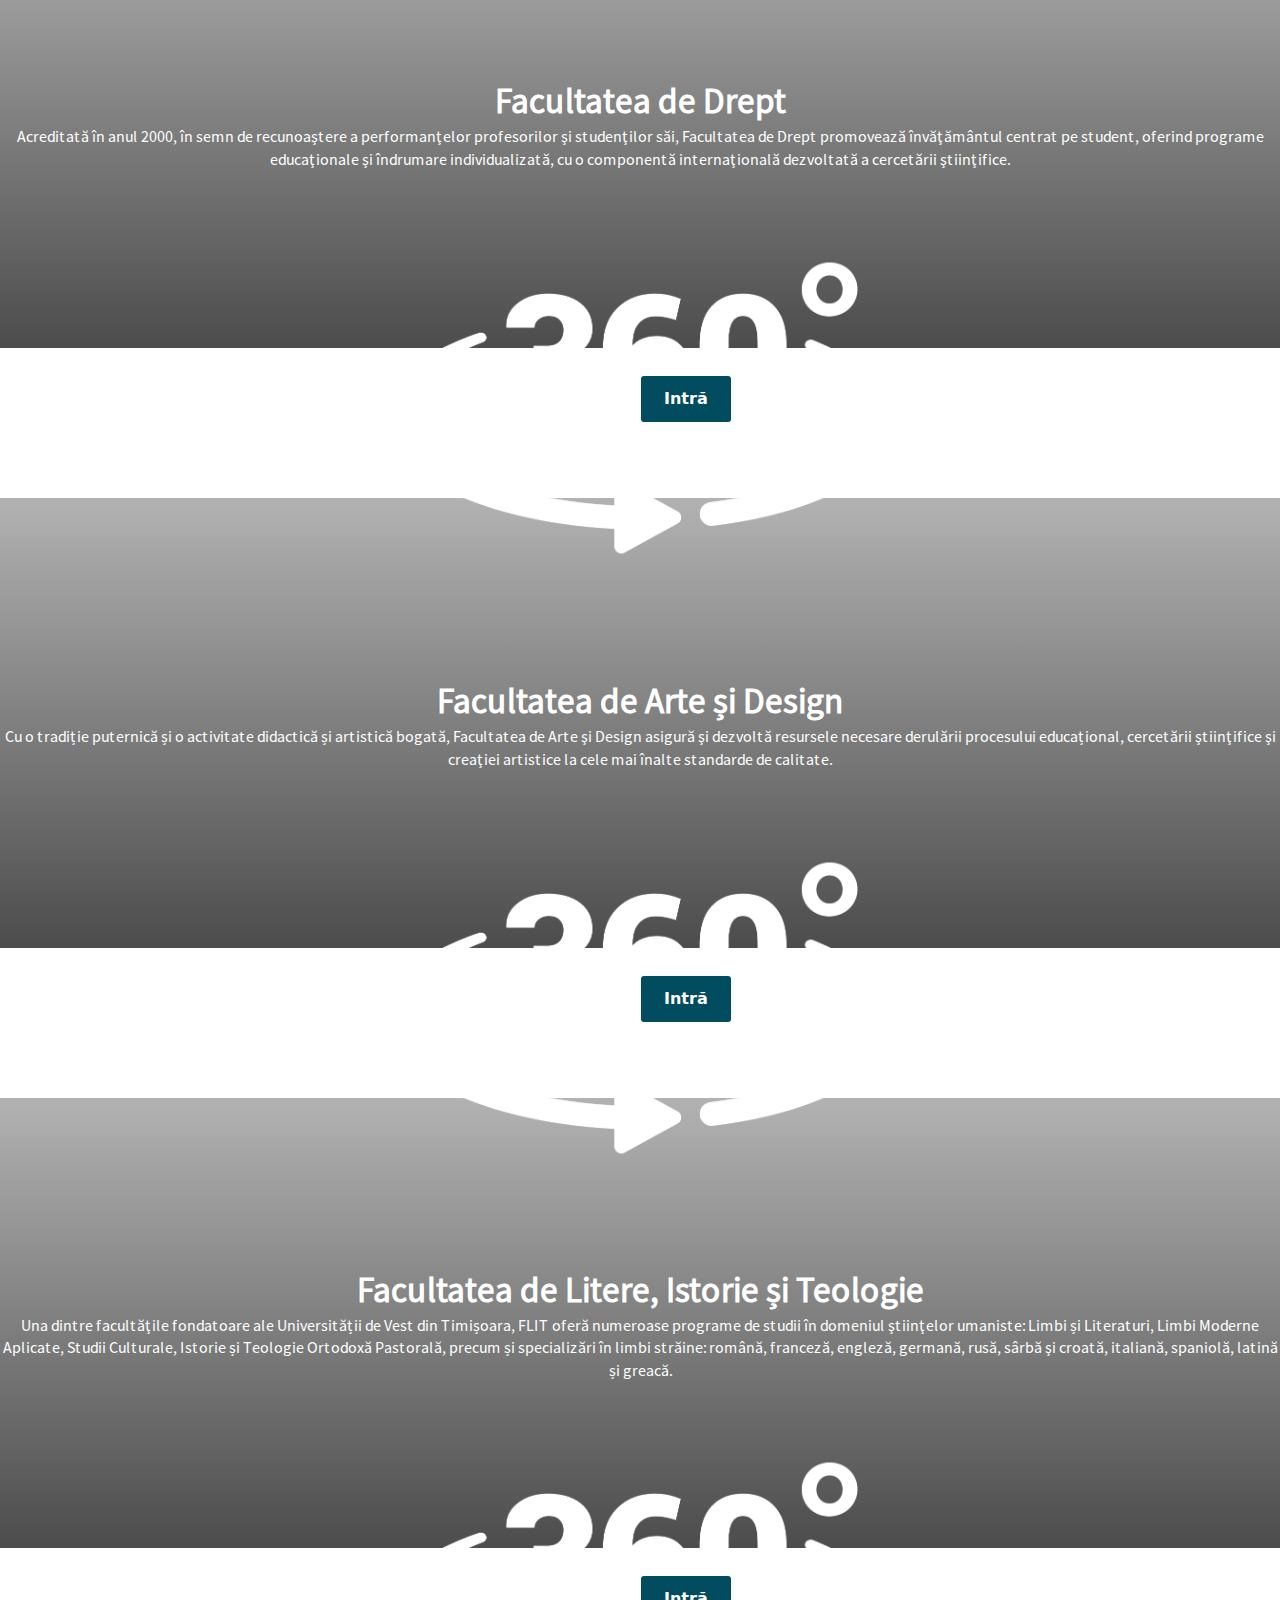
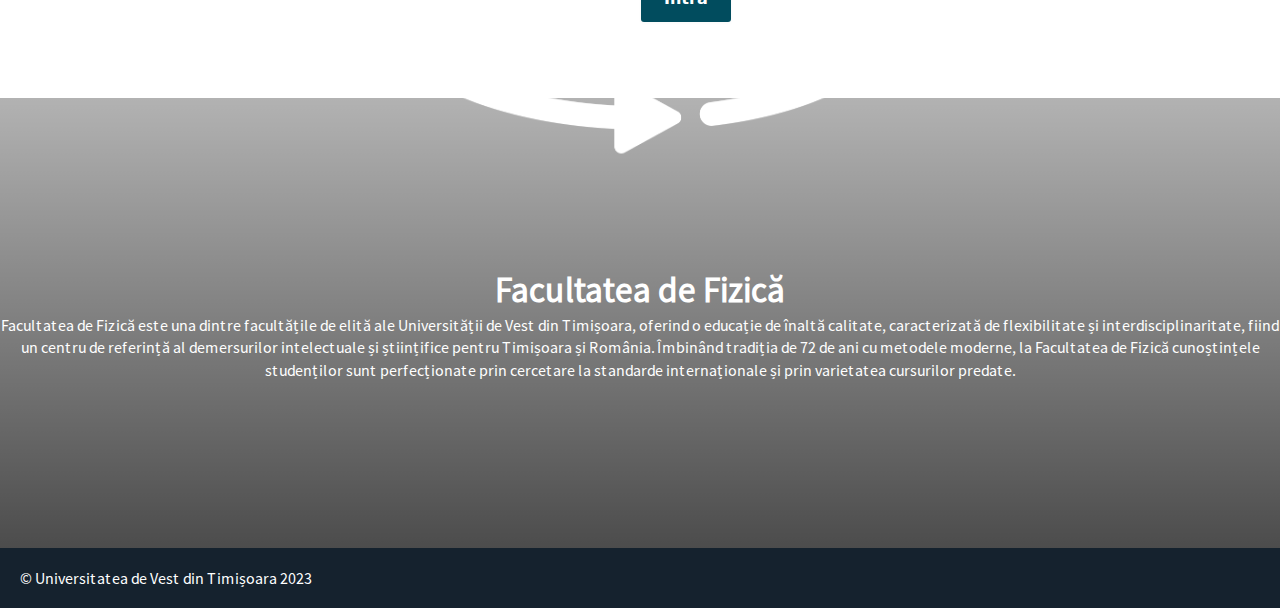
==== commit 3f2deeb8: "Adaugat descriere facultati prezente + meta tags" ====
--- a/index.html
+++ b/index.html
@@ -4,6 +4,10 @@
     <meta charset="UTF-8">
     <meta http-equiv="X-UA-Compatible" content="IE=edge">
     <meta name="viewport" content="width=device-width, initial-scale=1.0">
+    <meta name="description" content="Site-ul principal al turului virtual 360 al Universității de Vest din Timișoara" />
+    <meta property="og:title" content="Tur Virtual 360 UVT" />
+    <meta property="og:image" content="logo_uvt.jpg"/>
+
     <link rel="preconnect" href="https://fonts.googleapis.com">
 <link rel="preconnect" href="https://fonts.gstatic.com" crossorigin>
 <link href="https://fonts.googleapis.com/css2?family=Source+Sans+Pro&display=swap" rel="stylesheet">
@@ -70,8 +74,14 @@
             </div>
             </div>
             <section class="descriere">
-              <h1>DESCRIERE SEDIU</h1>
-              <p>Lorem ipsum dolor sit amet, consectetur adipiscing elit, sed do eiusmod tempor incididunt ut labore et dolore magna aliqua. Amet commodo nulla facilisi nullam vehicula ipsum a arcu cursus. Lacus sed viverra tellus in hac habitasse platea. Sed ullamcorper morbi tincidunt ornare massa eget egestas purus viverra. Viverra tellus in hac habitasse platea dictumst vestibulum</p>
+              <h1>Sediul Central</h1>
+              <p>UVT este o universitate europeană, cu tradiție, dar mereu surprinzătoare și deschisă spre viitor,
+                centru de formare a unor specialiști în domenii specifice de competență, participând activ la marile
+                provocări socio-economice regionale și naționale. Avansând în direcția internaționalizării, ca
+                membră a Alianței Europene UNITA, UVT oferă un sistem de învățământ deschis, incluziv și eficient,
+                într-un campus inter-universitar cu 160.000 de studenți și peste 50 de parteneri din întreaga Europă
+                (universități, organizații non-guvernamentale, companii publice și private, instituții guvernamentale
+                locale și regionale).</p>
             </section>
           </div>
 
@@ -88,8 +98,11 @@
             </div>
             </div>
             <section class="descriere">
-              <h1>DESCRIERE FEEA</h1>
-              <p>Lorem ipsum dolor sit amet, consectetur adipiscing elit, sed do eiusmod tempor incididunt ut labore et dolore magna aliqua. Amet commodo nulla facilisi nullam vehicula ipsum a arcu cursus. Lacus sed viverra tellus in hac habitasse platea. Sed ullamcorper morbi tincidunt ornare massa eget egestas purus viverra. Viverra tellus in hac habitasse platea dictumst vestibulum</p>
+              <h1>Facultatea de Economie și de Administrare a Afacerilor</h1>
+              <p>Cea mai prestigioasă facultate de profil din partea de vest şi sud-vest a ţării, Facultatea de Economie
+                şi de Administrare a Afacerilor oferă programe academice moderne, care contribuie la formarea
+                avansată a tinerilor, precum și oportunități de a activa în proiecte de cercetare ştiinţifică,
+                generatoare de inovare şi creştere economică în mediul de afaceri.</p>
             </section>
           </div>
 
@@ -106,8 +119,10 @@
             </div>
             </div>
             <section class="descriere">
-              <h1>DESCRIERE DREPT</h1>
-              <p>Lorem ipsum dolor sit amet, consectetur adipiscing elit, sed do eiusmod tempor incididunt ut labore et dolore magna aliqua. Amet commodo nulla facilisi nullam vehicula ipsum a arcu cursus. Lacus sed viverra tellus in hac habitasse platea. Sed ullamcorper morbi tincidunt ornare massa eget egestas purus viverra. Viverra tellus in hac habitasse platea dictumst vestibulum</p>
+              <h1>Facultatea de Drept</h1>
+              <p>Acreditată în anul 2000, în semn de recunoaştere a performanţelor profesorilor şi studenţilor săi,
+                Facultatea de Drept promovează învăţământul centrat pe student, oferind programe educaţionale şi
+                îndrumare individualizată, cu o componentă internaţională dezvoltată a cercetării ştiinţifice.</p>
             </section>
           </div>
 
@@ -125,8 +140,10 @@
             </div>
             </div>
             <section class="descriere">
-              <h1>DESCRIERE ARTE muzica design</h1>
-              <p>Lorem ipsum dolor sit amet, consectetur adipiscing elit, sed do eiusmod tempor incididunt ut labore et dolore magna aliqua. Amet commodo nulla facilisi nullam vehicula ipsum a arcu cursus. Lacus sed viverra tellus in hac habitasse platea. Sed ullamcorper morbi tincidunt ornare massa eget egestas purus viverra. Viverra tellus in hac habitasse platea dictumst vestibulum</p>
+              <h1>Facultatea de Arte și Design</h1>
+              <p>Cu o tradiție puternică și o activitate didactică și artistică bogată, Facultatea de Arte şi Design
+                asigură şi dezvoltă resursele necesare derulării procesului educațional, cercetării ştiinţifice şi creaţiei
+                artistice la cele mai înalte standarde de calitate.</p>
             </section>
           </div>
 
@@ -144,8 +161,11 @@
             </div>
             </div>
             <section class="descriere">
-              <h1>DESCRIERE FLIT</h1>
-              <p>Lorem ipsum dolor sit amet, consectetur adipiscing elit, sed do eiusmod tempor incididunt ut labore et dolore magna aliqua. Amet commodo nulla facilisi nullam vehicula ipsum a arcu cursus. Lacus sed viverra tellus in hac habitasse platea. Sed ullamcorper morbi tincidunt ornare massa eget egestas purus viverra. Viverra tellus in hac habitasse platea dictumst vestibulum</p>
+              <h1>Facultatea de Litere, Istorie și Teologie</h1>
+              <p>Una dintre facultăţile fondatoare ale Universității de Vest din Timișoara, FLIT oferă numeroase
+                programe de studii în domeniul ştiinţelor umaniste: Limbi și Literaturi, Limbi Moderne Aplicate,
+                Studii Culturale, Istorie și Teologie Ortodoxă Pastorală, precum și specializări în limbi străine:
+                română, franceză, engleză, germană, rusă, sârbă şi croată, italiană, spaniolă, latină și greacă.</p>
             </section>
           </div>
 
@@ -162,8 +182,12 @@
             </div>
             </div>
             <section class="descriere">
-              <h1>DESCRIERE FIziCA</h1>
-              <p>Lorem ipsum dolor sit amet, consectetur adipiscing elit, sed do eiusmod tempor incididunt ut labore et dolore magna aliqua. Amet commodo nulla facilisi nullam vehicula ipsum a arcu cursus. Lacus sed viverra tellus in hac habitasse platea. Sed ullamcorper morbi tincidunt ornare massa eget egestas purus viverra. Viverra tellus in hac habitasse platea dictumst vestibulum</p>
+              <h1>Facultatea de Fizică</h1>
+              <p>Facultatea de Fizică este una dintre facultățile de elită ale Universității de Vest din Timișoara, oferind
+                o educație de înaltă calitate, caracterizată de flexibilitate și interdisciplinaritate, fiind un centru de
+                referință al demersurilor intelectuale și științifice pentru Timișoara și România. Îmbinând tradiția de
+                72 de ani cu metodele moderne, la Facultatea de Fizică cunoștințele studenților sunt perfecționate
+                prin cercetare la standarde internaționale și prin varietatea cursurilor predate.</p>
             </section>
           </div>
 
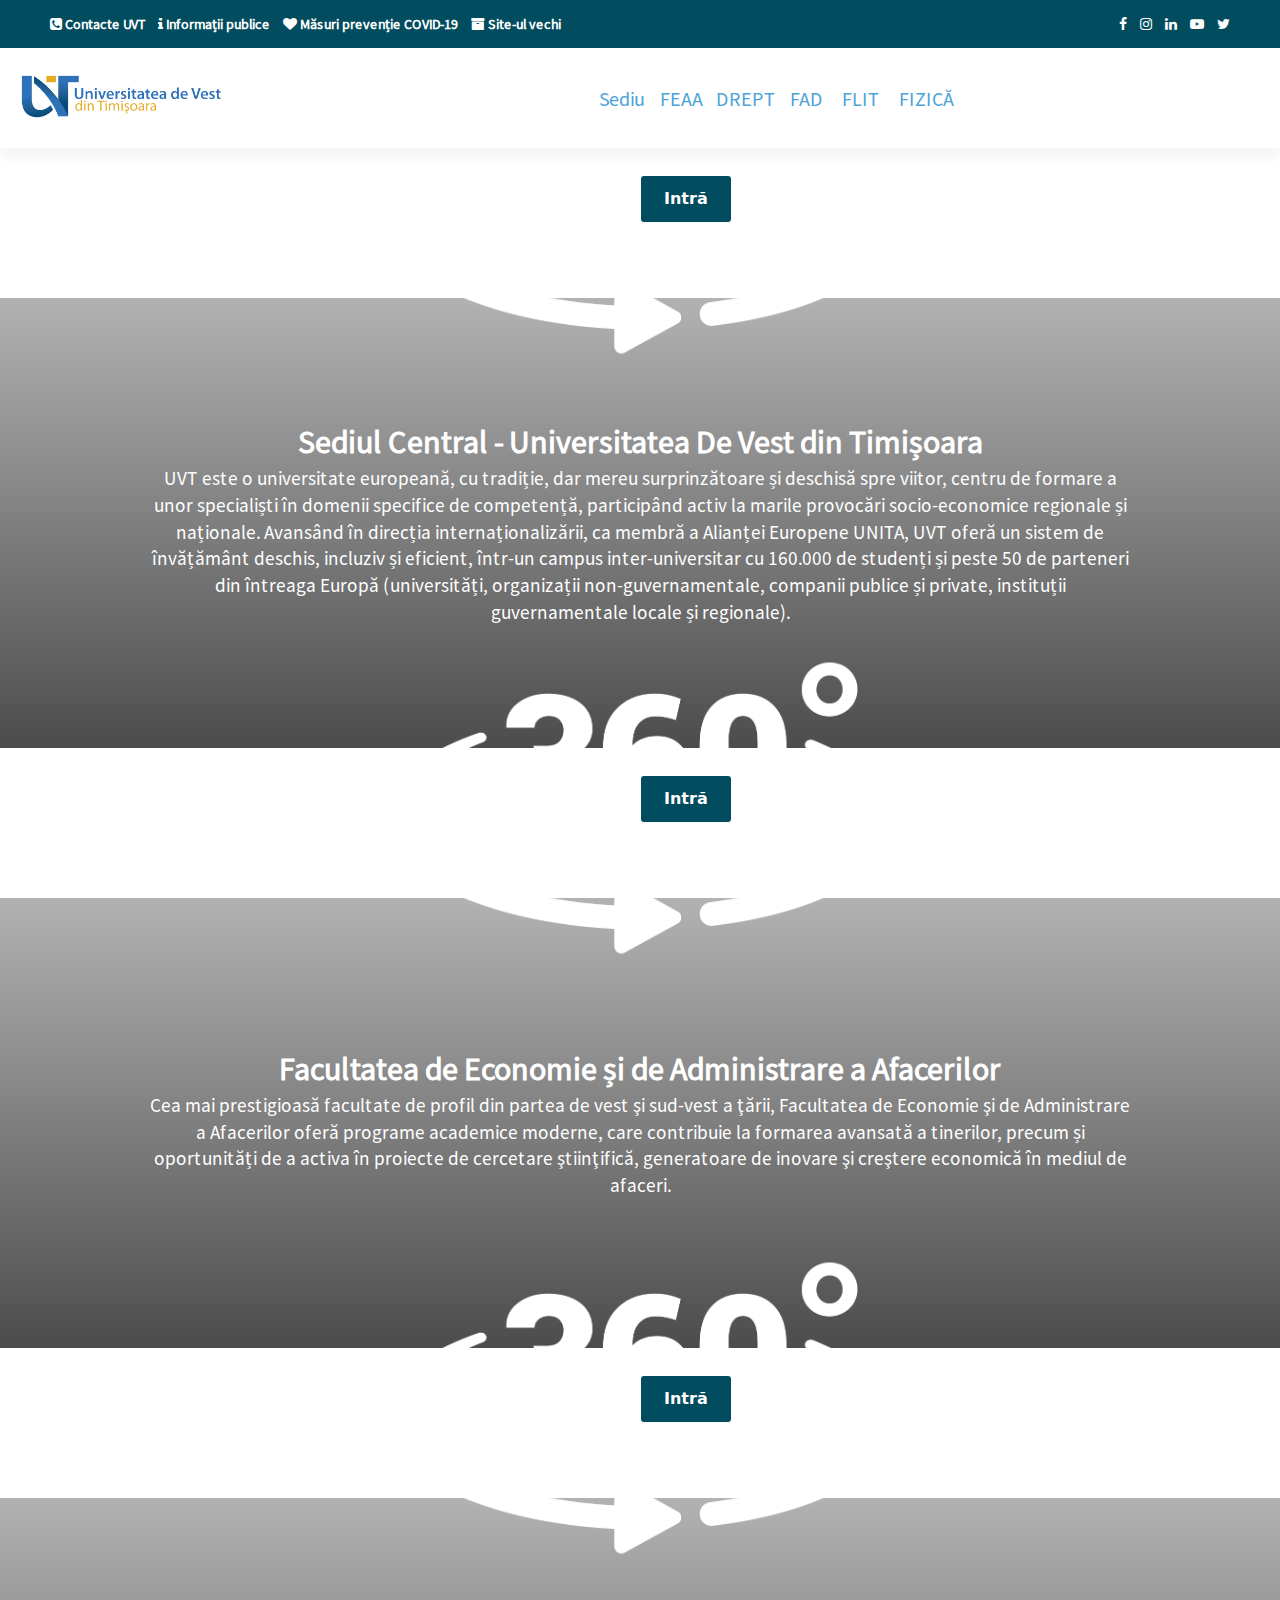
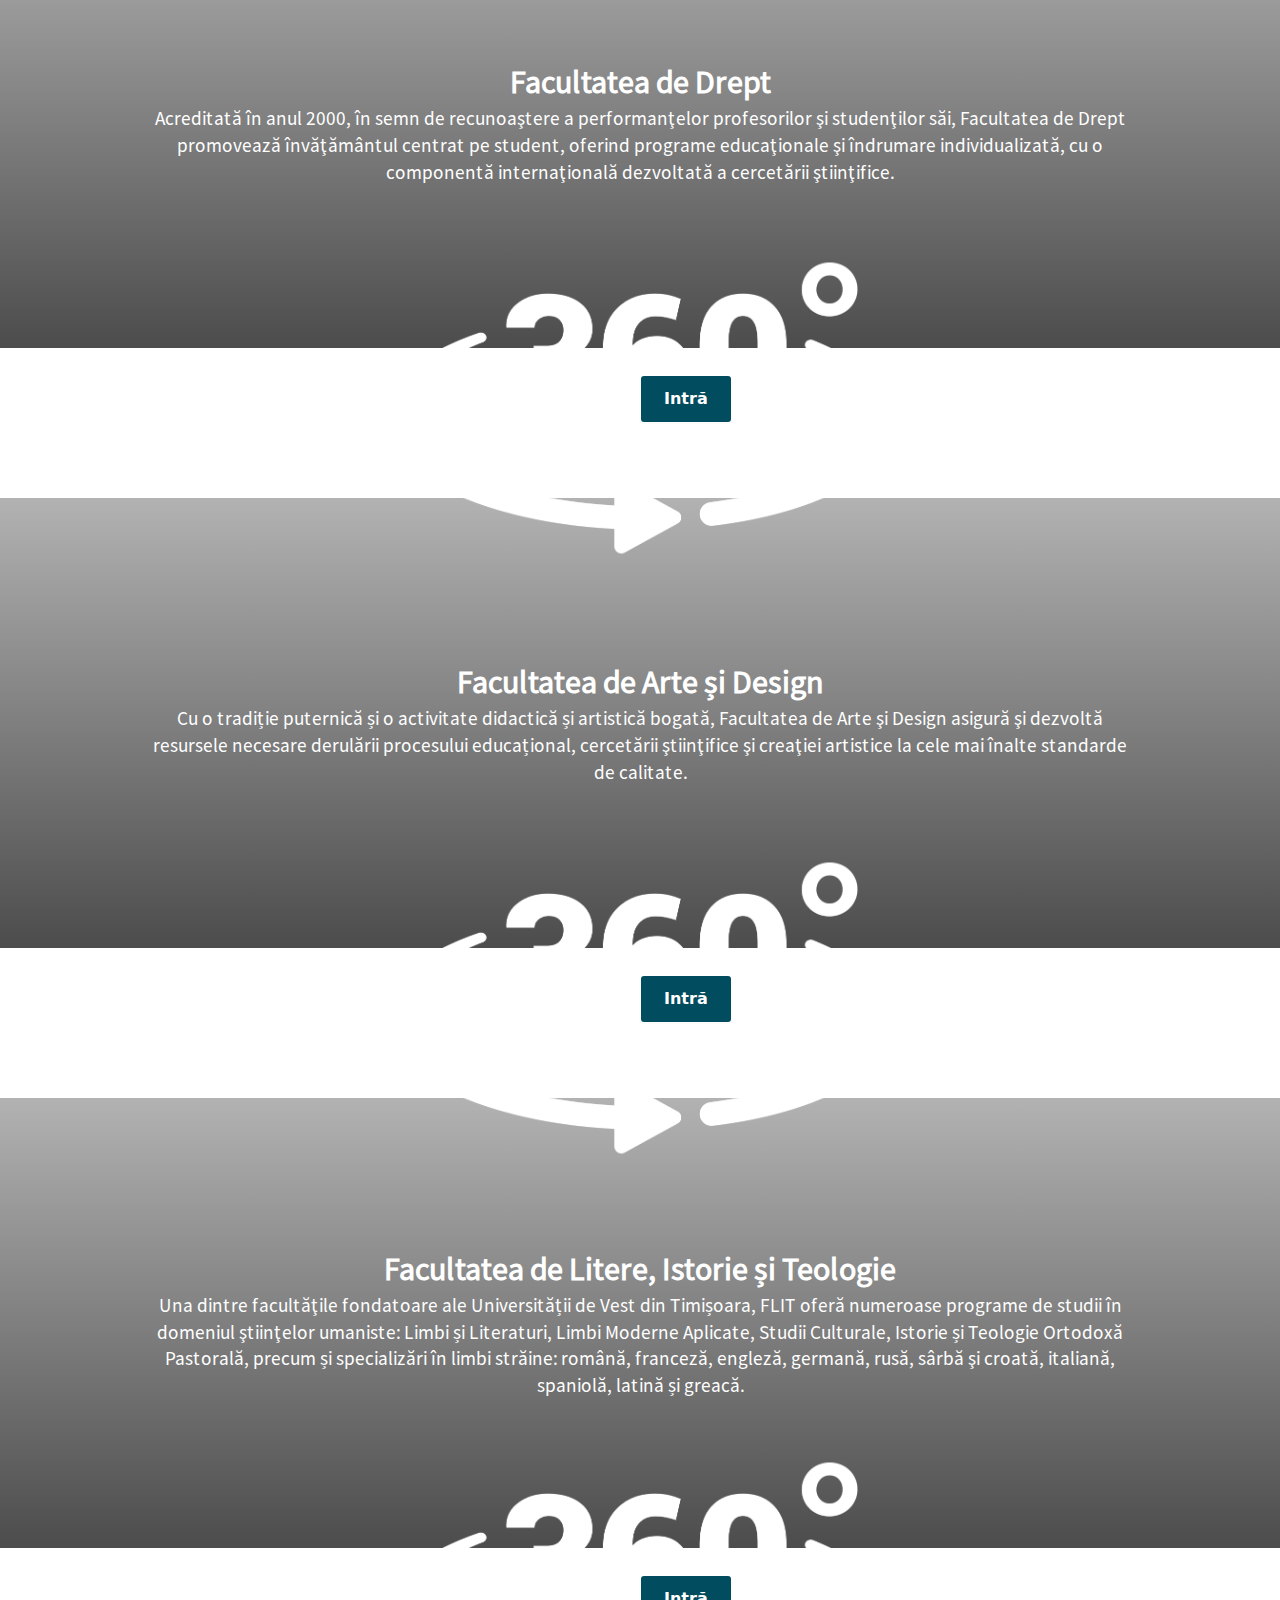
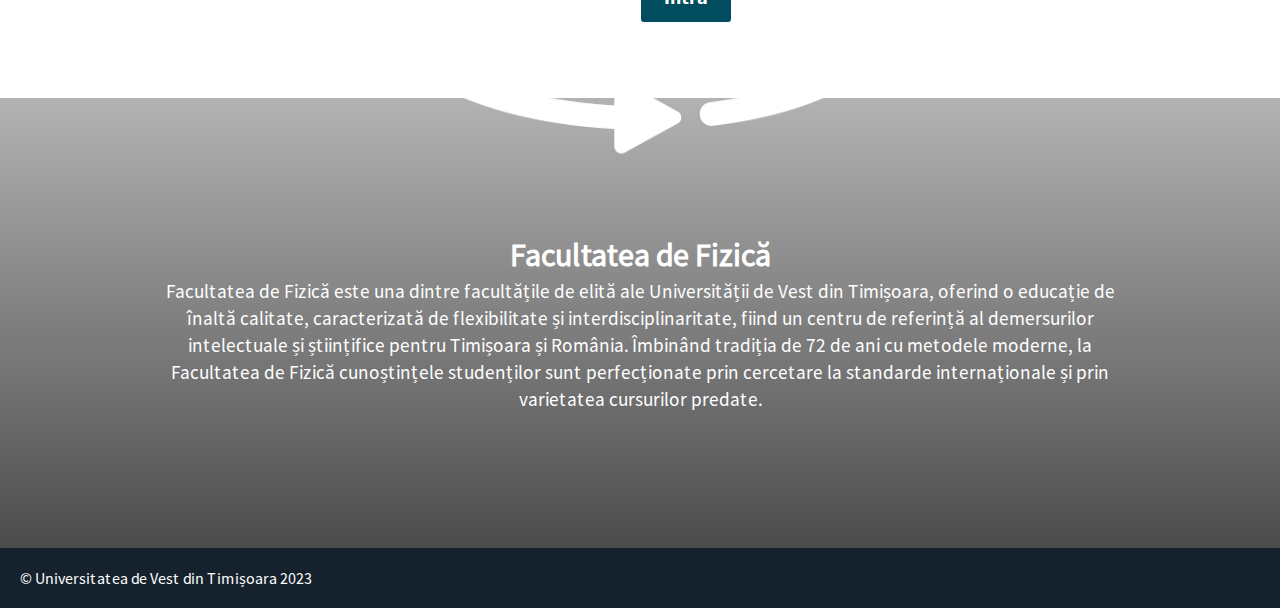
==== commit 000497b5: "modiff font size" ====
--- a/index.html
+++ b/index.html
@@ -22,7 +22,7 @@
 "https://cdnjs.cloudflare.com/ajax/libs/font-awesome/4.7.0/css/font-awesome.min.css">
     <script src="https://ajax.googleapis.com/ajax/libs/jquery/3.6.3/jquery.min.js"></script>
     <script src="script.js"></script>
-    <title>MAPS</title>
+    <title>Tur Virtual 360 | UVT</title>
 </head>
 <body>
     <div class="page-wrapper">
@@ -74,8 +74,8 @@
             </div>
             </div>
             <section class="descriere">
-              <h1>Sediul Central</h1>
-              <p>UVT este o universitate europeană, cu tradiție, dar mereu surprinzătoare și deschisă spre viitor,
+              <h1>Sediul Central - Universitatea De Vest din Timișoara</h1>
+              <p class="descriereFacultate">UVT este o universitate europeană, cu tradiție, dar mereu surprinzătoare și deschisă spre viitor,
                 centru de formare a unor specialiști în domenii specifice de competență, participând activ la marile
                 provocări socio-economice regionale și naționale. Avansând în direcția internaționalizării, ca
                 membră a Alianței Europene UNITA, UVT oferă un sistem de învățământ deschis, incluziv și eficient,
@@ -99,7 +99,7 @@
             </div>
             <section class="descriere">
               <h1>Facultatea de Economie și de Administrare a Afacerilor</h1>
-              <p>Cea mai prestigioasă facultate de profil din partea de vest şi sud-vest a ţării, Facultatea de Economie
+              <p class="descriereFacultate">Cea mai prestigioasă facultate de profil din partea de vest şi sud-vest a ţării, Facultatea de Economie
                 şi de Administrare a Afacerilor oferă programe academice moderne, care contribuie la formarea
                 avansată a tinerilor, precum și oportunități de a activa în proiecte de cercetare ştiinţifică,
                 generatoare de inovare şi creştere economică în mediul de afaceri.</p>
@@ -120,7 +120,7 @@
             </div>
             <section class="descriere">
               <h1>Facultatea de Drept</h1>
-              <p>Acreditată în anul 2000, în semn de recunoaştere a performanţelor profesorilor şi studenţilor săi,
+              <p class="descriereFacultate">Acreditată în anul 2000, în semn de recunoaştere a performanţelor profesorilor şi studenţilor săi,
                 Facultatea de Drept promovează învăţământul centrat pe student, oferind programe educaţionale şi
                 îndrumare individualizată, cu o componentă internaţională dezvoltată a cercetării ştiinţifice.</p>
             </section>
@@ -141,7 +141,7 @@
             </div>
             <section class="descriere">
               <h1>Facultatea de Arte și Design</h1>
-              <p>Cu o tradiție puternică și o activitate didactică și artistică bogată, Facultatea de Arte şi Design
+              <p class="descriereFacultate">Cu o tradiție puternică și o activitate didactică și artistică bogată, Facultatea de Arte şi Design
                 asigură şi dezvoltă resursele necesare derulării procesului educațional, cercetării ştiinţifice şi creaţiei
                 artistice la cele mai înalte standarde de calitate.</p>
             </section>
@@ -162,7 +162,7 @@
             </div>
             <section class="descriere">
               <h1>Facultatea de Litere, Istorie și Teologie</h1>
-              <p>Una dintre facultăţile fondatoare ale Universității de Vest din Timișoara, FLIT oferă numeroase
+              <p class="descriereFacultate">Una dintre facultăţile fondatoare ale Universității de Vest din Timișoara, FLIT oferă numeroase
                 programe de studii în domeniul ştiinţelor umaniste: Limbi și Literaturi, Limbi Moderne Aplicate,
                 Studii Culturale, Istorie și Teologie Ortodoxă Pastorală, precum și specializări în limbi străine:
                 română, franceză, engleză, germană, rusă, sârbă şi croată, italiană, spaniolă, latină și greacă.</p>
@@ -183,7 +183,7 @@
             </div>
             <section class="descriere">
               <h1>Facultatea de Fizică</h1>
-              <p>Facultatea de Fizică este una dintre facultățile de elită ale Universității de Vest din Timișoara, oferind
+              <p class="descriereFacultate">Facultatea de Fizică este una dintre facultățile de elită ale Universității de Vest din Timișoara, oferind
                 o educație de înaltă calitate, caracterizată de flexibilitate și interdisciplinaritate, fiind un centru de
                 referință al demersurilor intelectuale și științifice pentru Timișoara și România. Îmbinând tradiția de
                 72 de ani cu metodele moderne, la Facultatea de Fizică cunoștințele studenților sunt perfecționate
--- a/style/style.css
+++ b/style/style.css
@@ -95,6 +95,11 @@
   
   /* SECTIONS */
   
+.descriere p {
+  margin-left: 11.5vw;
+  margin-right: 11.5vw;
+}
+
   .descriere {
     width: 100%;
     height: 50vh;
@@ -104,6 +109,14 @@
     display: flex;
     flex-direction: column;
     justify-content: center;
+  }
+
+  .descriere .descriereFacultate {
+    font-size: 1.5vw;
+  }
+
+  .descriere h1 {
+    font-size: 2.5vw;
   }
   
   .features {
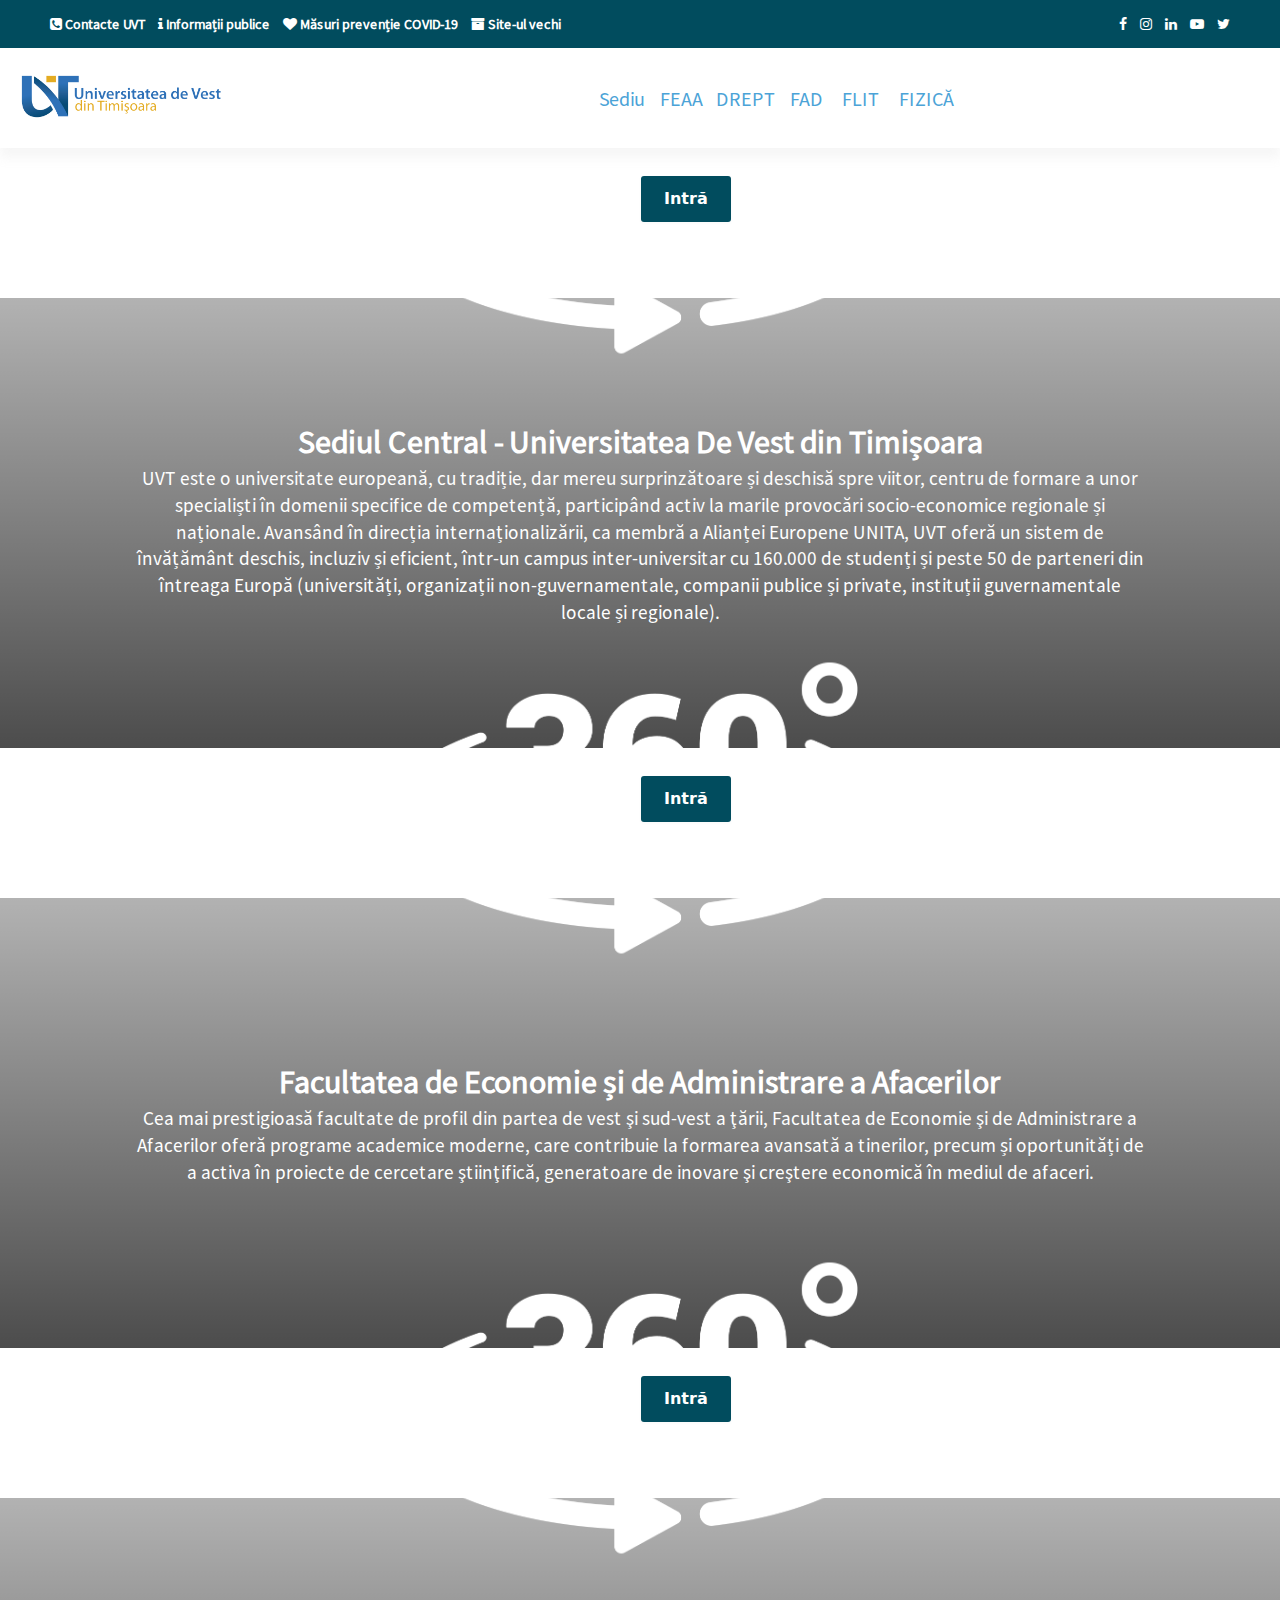
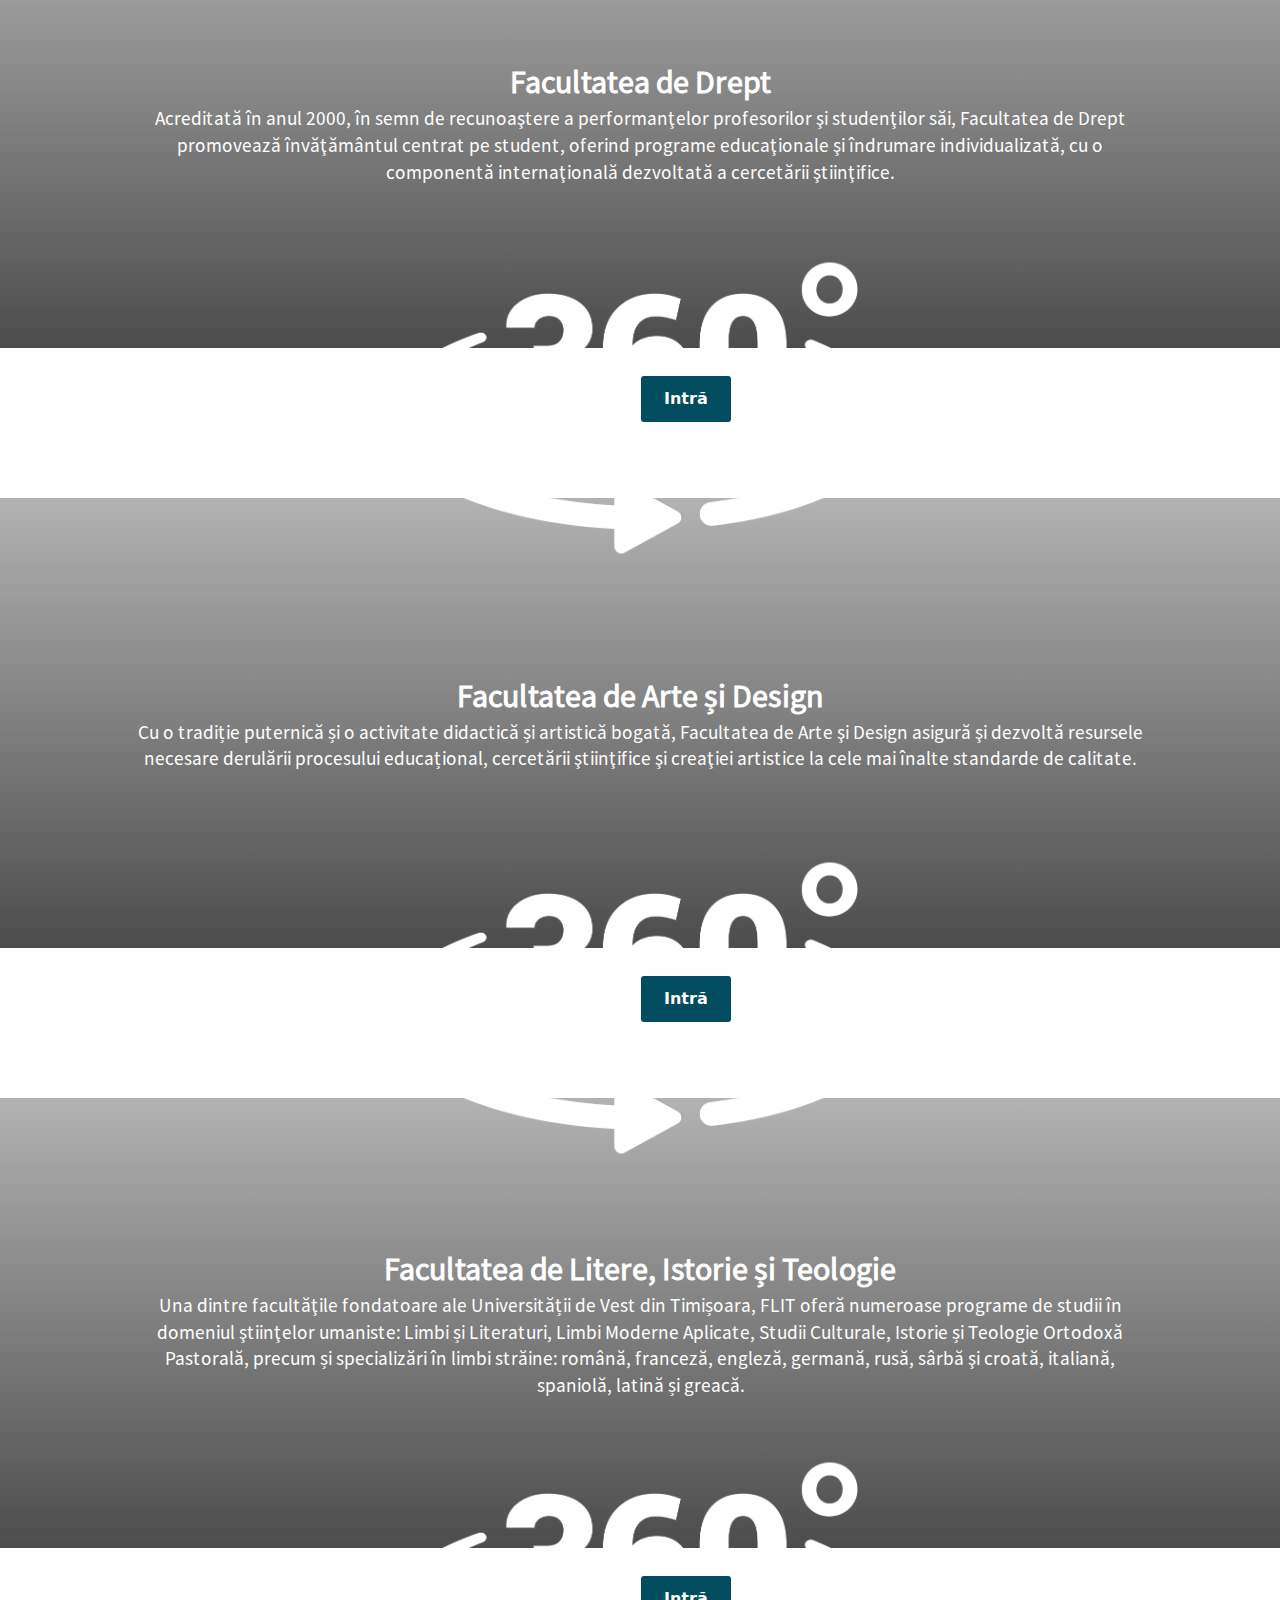
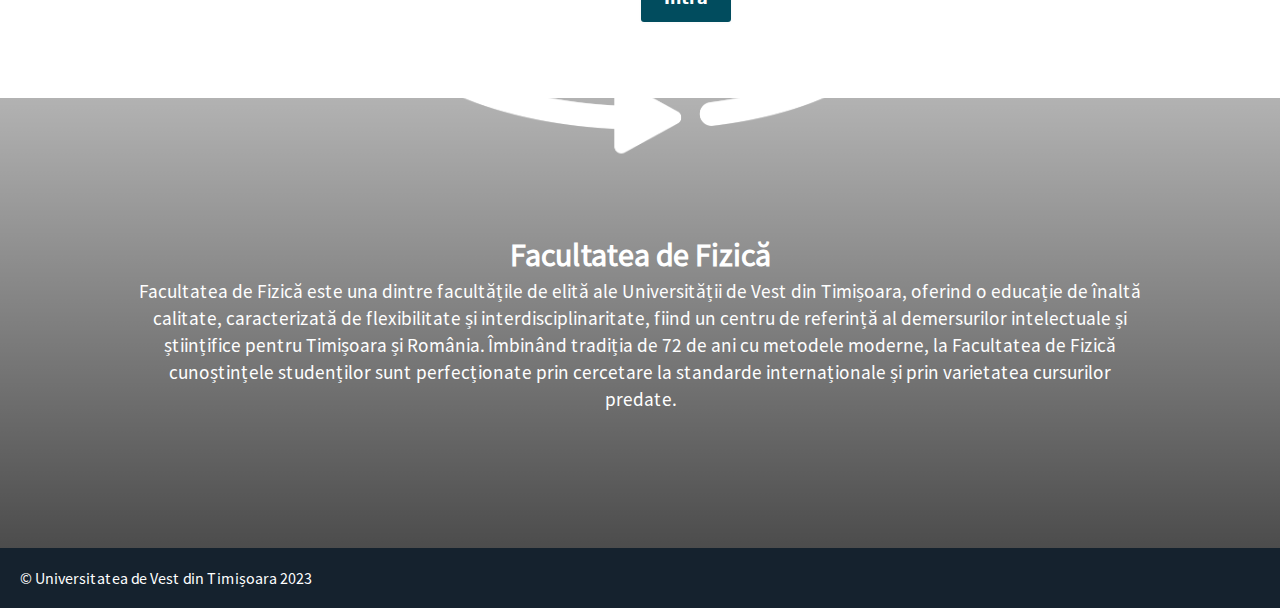
==== commit c05a3599: "font size telefon" ====
--- a/index.html
+++ b/index.html
@@ -23,6 +23,7 @@
     <script src="https://ajax.googleapis.com/ajax/libs/jquery/3.6.3/jquery.min.js"></script>
     <script src="script.js"></script>
     <title>Tur Virtual 360 | UVT</title>
+    <link rel="shortcut icon" href="/title_image_uvt.png" type="image/x-icon" />
 </head>
 <body>
     <div class="page-wrapper">
--- a/style/style.css
+++ b/style/style.css
@@ -96,8 +96,8 @@
   /* SECTIONS */
   
 .descriere p {
-  margin-left: 11.5vw;
-  margin-right: 11.5vw;
+  margin-left: 10.5vw;
+  margin-right: 10.5vw;
 }
 
   .descriere {
@@ -201,11 +201,16 @@
       padding: 50px;
     }
 
+
+    .descriereFacultate {
+      font-size: 1em !important;
+    }
+
     
     /* MOBILE HEADINGS */
     
     h1 {
-      font-size: 1.9rem;
+      font-size: 1.9rem !important;
     }
     
     h2 {
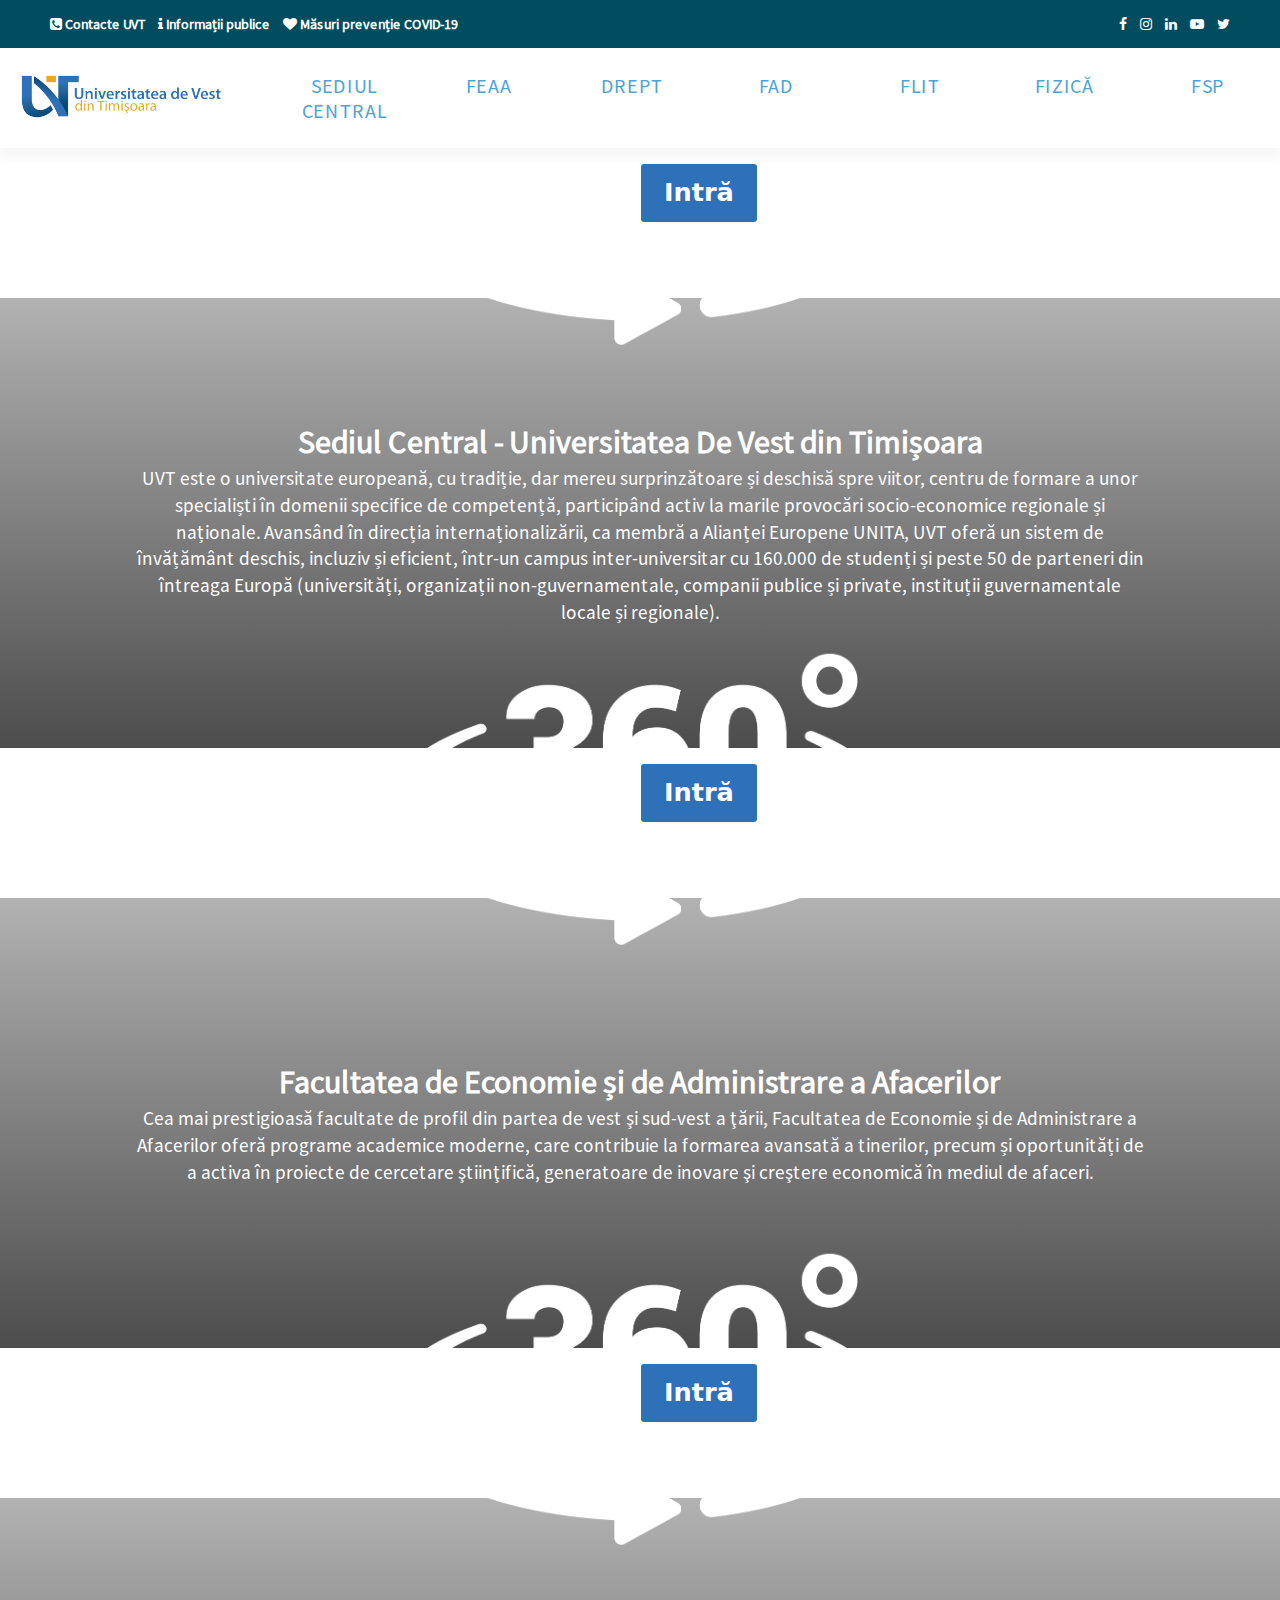
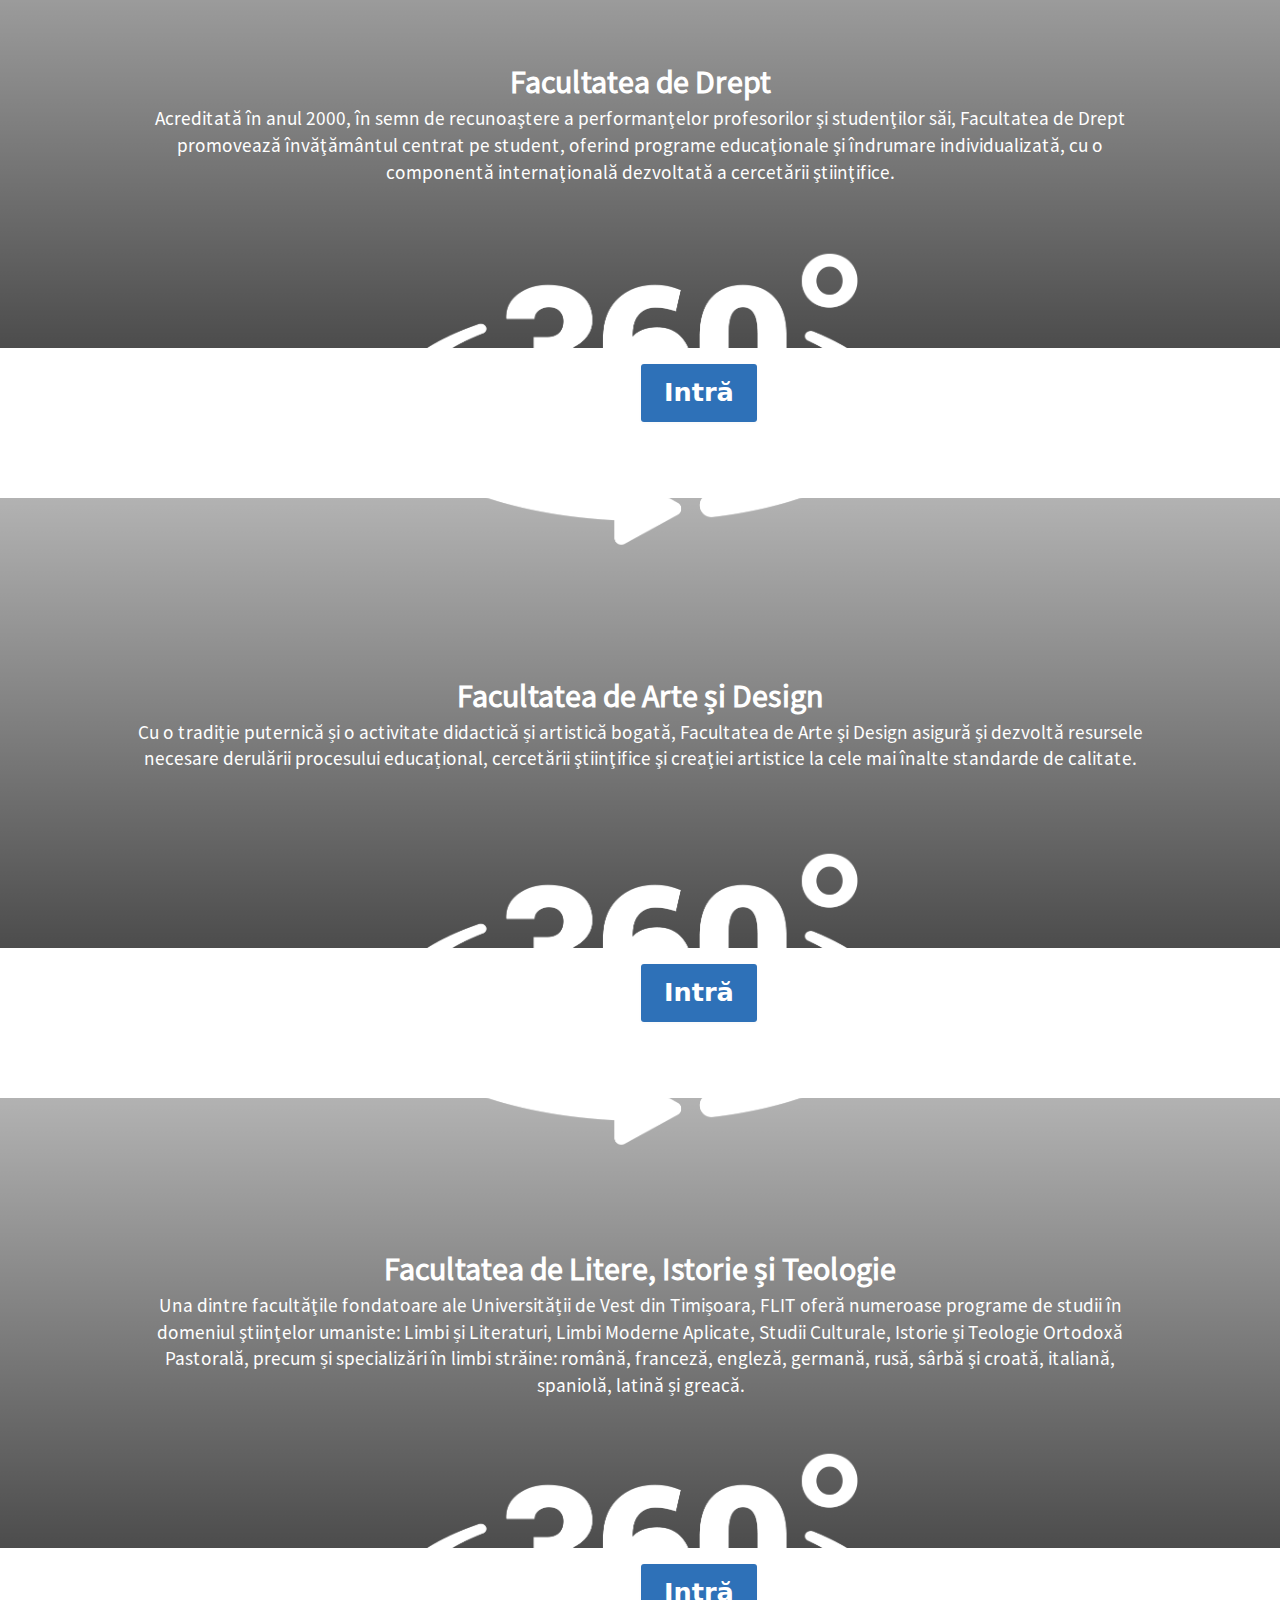
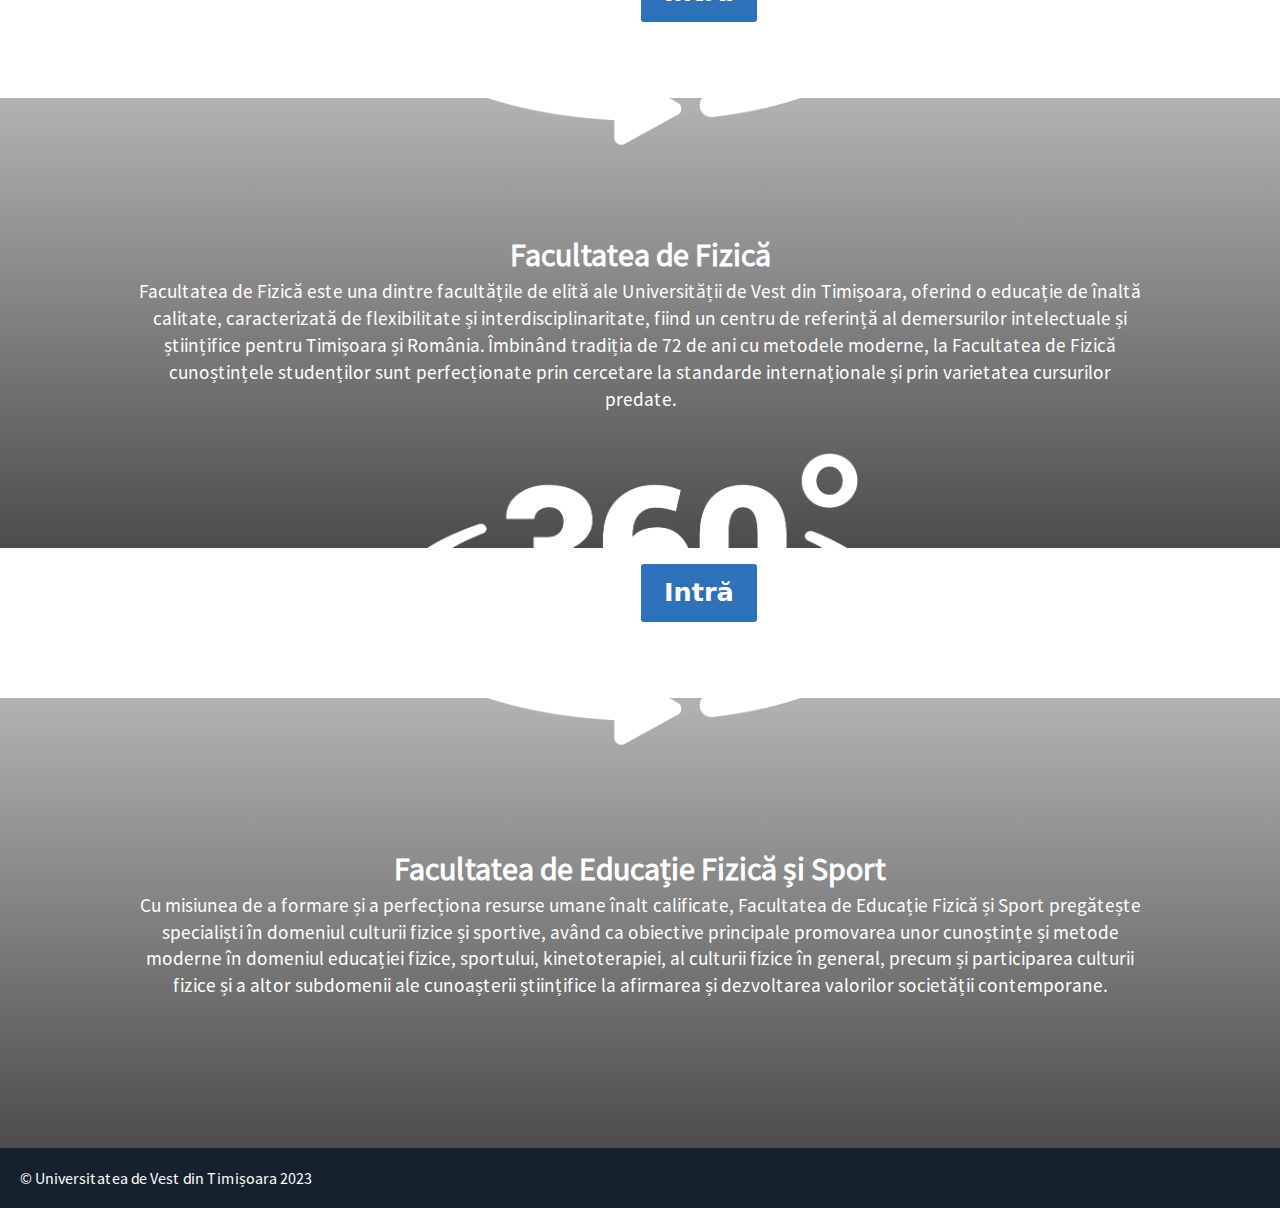
==== commit 15150e24: "Adaugat fsp" ====
--- a/index.html
+++ b/index.html
@@ -32,7 +32,6 @@
           <a href="https://dict.uvt.ro/telefoane-interioare/interioare.php"><i class="fa fa-phone-square "><b> Contacte UVT</b> </i></a>
            <a href="https://www.uvt.ro/dcimi/informatii-publice/"><i class="fa fa-info "><b> Informații publice</b></i></a>
             <a href="https://uvt.ro/masuri-preventie-covid-19/"><i class="fa fa-heart "><b> Măsuri prevenție COVID-19</b></i></a>
-            <a href="https://oldsite.uvt.ro/ro/"><i class="fa fa-archive"><b> Site-ul vechi</b></i></a>
         </div>
         <div id="right-items">
           <a href="https://www.facebook.com/uvtromania"><i class="fa fa-facebook" aria-hidden="true"></i></a>
@@ -52,12 +51,13 @@
              <span class="bar"></span>
            </div>
            <ul class="nav no-search">
-             <li class="nav-item"><a href="#videoSEDIU">Sediu&ensp;</a></li>
-             <li class="nav-item"><a href="#videoFEAA">FEAA&ensp;</a></li>
+             <li class="nav-item"><a href="#videoSEDIU">SEDIUL CENTRAL</a></li>
+             <li class="nav-item"><a href="#videoFEAA">FEAA</a></li>
              <li class="nav-item"><a href="#videoDREPT">DREPT</a></li>
              <li class="nav-item"><a href="#videoFAD">FAD</a></li>
-             <li class="nav-item"><a href="#videoFLIT">FLIT&ensp;</a></li>
+             <li class="nav-item"><a href="#videoFLIT">FLIT</a></li>
              <li class="nav-item"><a href="#videoFIZICA">FIZICĂ</a></li>
+             <li class="nav-item"><a href="#videoFSP">FSP</a></li>
            </ul>
          </nav>
          </div>
@@ -192,6 +192,28 @@
             </section>
           </div>
 
+          <div class="sectiune-facultati">
+            <div class="containerVideoPrezentare" id="videoFSP">
+              <video id="video" autoplay="true" loop="true" muted>
+                <source src="videos/ARTE_v01.mp4" type="video/mp4" />
+              </video>
+              <div>
+                <img class="video-image" src="images/360-camera-video-preview-alb.png"/>
+              </div>
+              <div class="video-button">
+                <a href="http://maps.uvt.ro/fizica/"><button class="button-5" role="button"> Intră</button></a>
+              </div>
+              </div>
+              <section class="descriere">
+                <h1>Facultatea de Educație Fizică și Sport</h1>
+                <p class="descriereFacultate">Cu misiunea de a formare și a perfecționa resurse umane înalt calificate, Facultatea de Educație
+                  Fizică și Sport pregătește specialiști în domeniul culturii fizice și sportive, având ca obiective
+                  principale promovarea unor cunoștințe și metode moderne în domeniul educației fizice, sportului,
+                  kinetoterapiei, al culturii fizice în general, precum și participarea culturii fizice și a altor subdomenii
+                  ale cunoașterii științifice la afirmarea și dezvoltarea valorilor societății contemporane.</p>
+              </section>
+            </div>
+
               <footer id="footerId">
         © Universitatea de Vest din Timișoara 2023
        </footer>
--- a/style/style.css
+++ b/style/style.css
@@ -52,7 +52,7 @@
   .navbar {
     font-family: "NavFontUVT" !important;
     display: grid;
-    grid-template-columns: 1fr 5fr;
+    grid-template-columns: 1fr 7fr;
     align-items: center;
     justify-content: center;
     height: 100px;
@@ -74,9 +74,10 @@
     list-style: none;
     display: grid;
     text-align: center;
-    grid-template-columns: repeat(6,1fr);
-    justify-self: center;
+    grid-template-columns: repeat(7,1fr);
+    justify-self: start;
     margin-left: 50px;
+    letter-spacing: 0.05vw;
     
   }
   
--- a/style/videoContainer.css
+++ b/style/videoContainer.css
@@ -20,7 +20,7 @@
     width: 40%;
     left: 30%;
     top: 40%;
-    transform: translateY(-50%);
+    transform: translateY(-53%);
 }
 
 a {
--- a/style/buttonIntra.css
+++ b/style/buttonIntra.css
@@ -3,7 +3,7 @@
 .button-5 {
   align-items: center;
   background-clip: padding-box;
-  background-color: #014C5E;
+  background-color: #2E71B8;
   border: 1px solid transparent;
   border-radius: .25rem;
   box-shadow: rgba(0, 0, 0, 0.02) 0 1px 3px 0;
@@ -12,7 +12,7 @@
   cursor: pointer;
   display: inline-flex;
   font-family: system-ui,-apple-system,system-ui,"Helvetica Neue",Helvetica,Arial,sans-serif;
-  font-size: 16px;
+  font-size: 2vw;
   font-weight: 600;
   justify-content: center;
   line-height: 1.25;
@@ -31,7 +31,7 @@
 
 .button-5:hover,
 .button-5:focus {
-  background-color: #014C5E;
+  background-color: #0B4F7C;
   box-shadow: rgba(0, 0, 0, 0.1) 0 4px 12px;
 }
 
